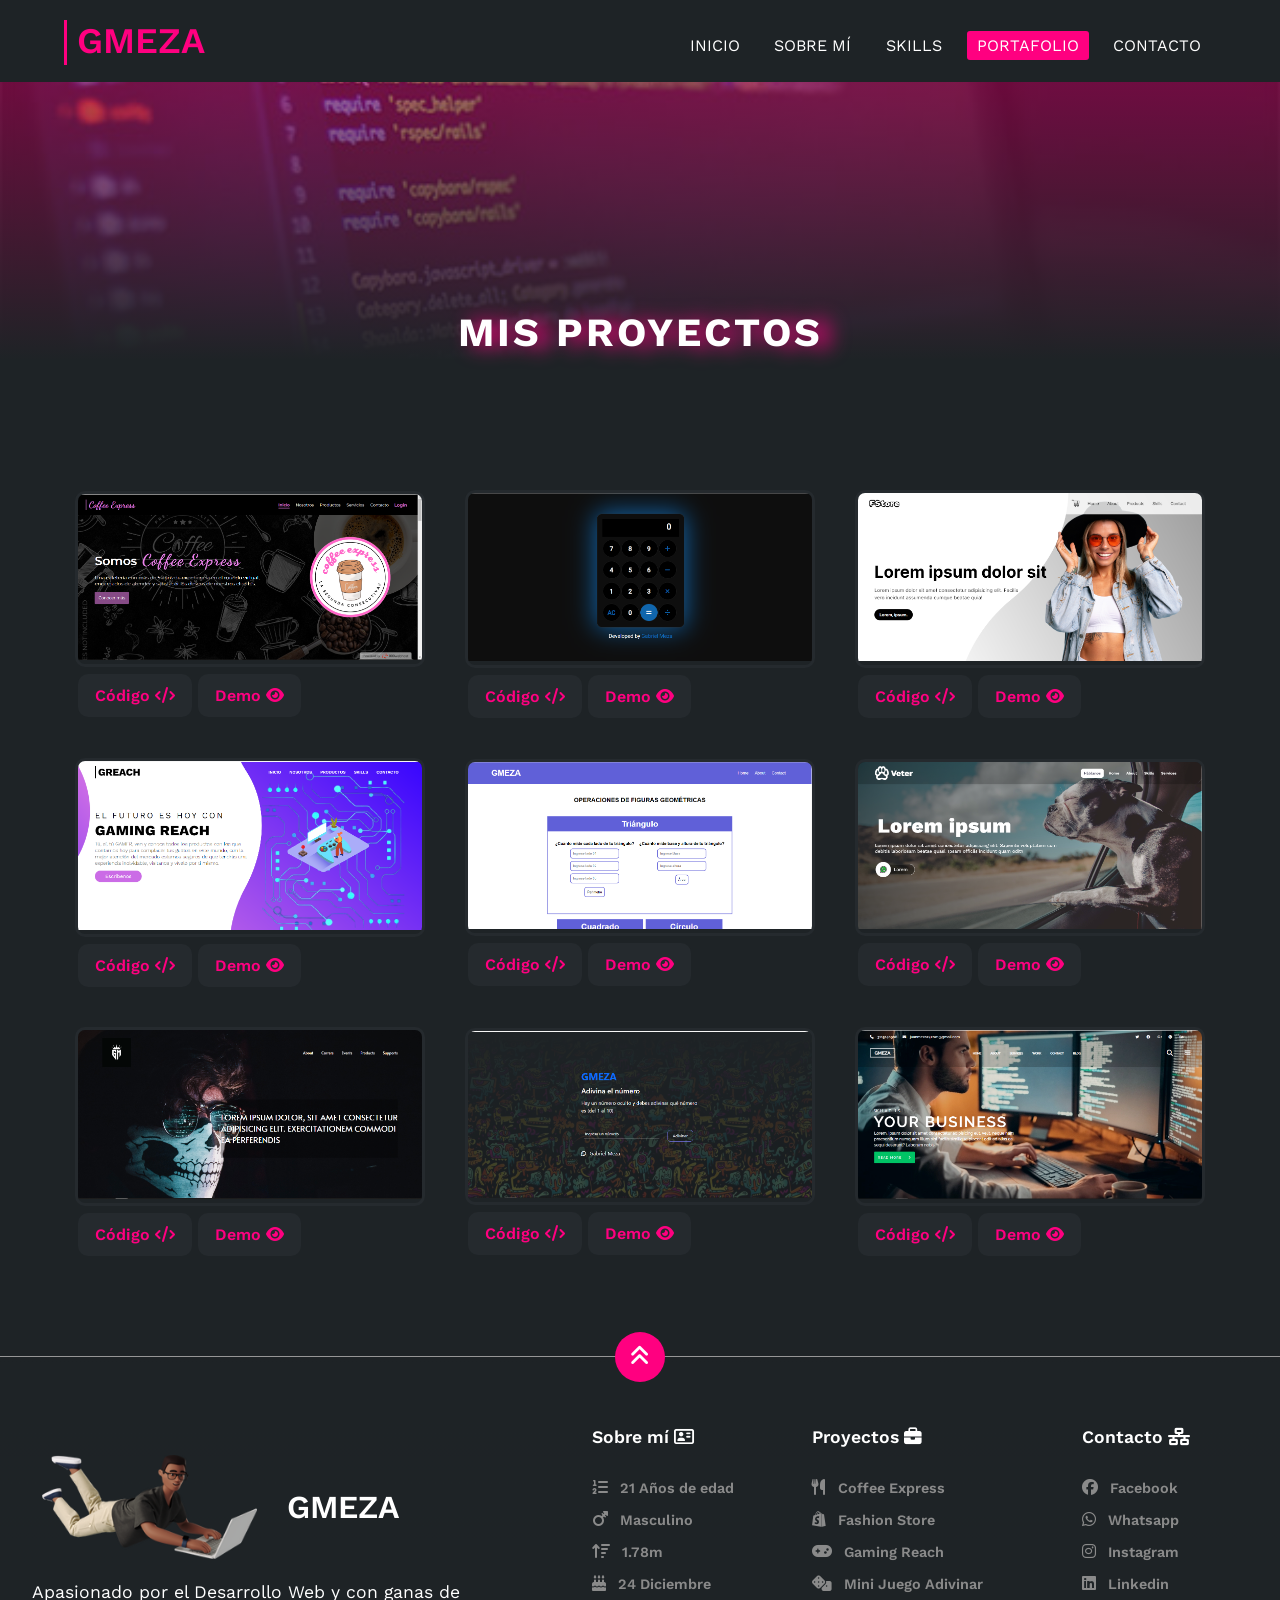
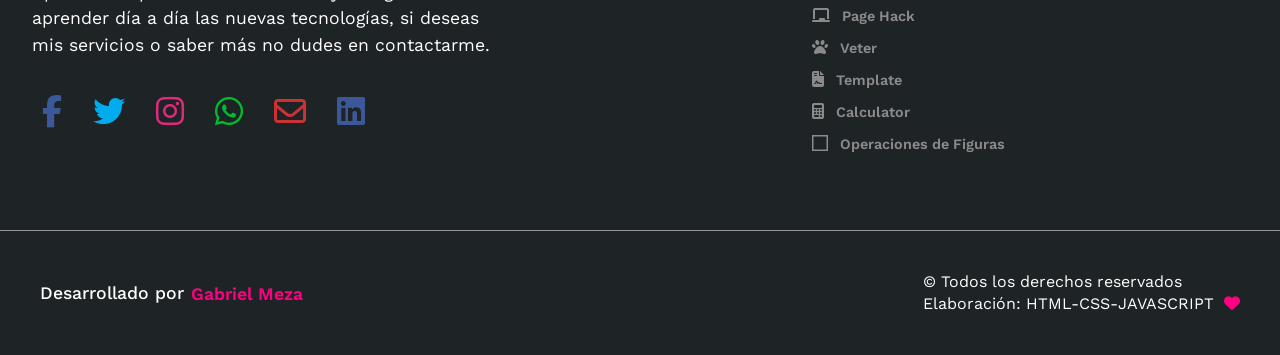
==== proyectos.html @ 855fa6aa "Add files via upload" ====
<!DOCTYPE html>
<html lang="en">

<head>
    <meta charset="UTF-8">
    <meta http-equiv="X-UA-Compatible" content="IE=edge">
    <meta name="viewport" content="width=device-width, initial-scale=1.0, user-scalable=no">
    <link rel="stylesheet" href="https://cdnjs.cloudflare.com/ajax/libs/font-awesome/6.2.0/css/all.min.css"
        integrity="sha512-xh6O/CkQoPOWDdYTDqeRdPCVd1SpvCA9XXcUnZS2FmJNp1coAFzvtCN9BmamE+4aHK8yyUHUSCcJHgXloTyT2A=="
        crossorigin="anonymous" referrerpolicy="no-referrer" />
    <link rel="shortcut icon" href="img/icon.png" />
    <link rel="stylesheet" href="css/style.css">
    <script src="https://unpkg.com/aos@next/dist/aos.js"></script>
    <link rel="stylesheet" href="https://unpkg.com/aos@next/dist/aos.css" />
    <title>Portafolio - Gabriel Meza</title>
</head>

<body>
    <a name="sobremi"></a>
    <div class="contenedor-header">

        <header class="cab">
            <div class="logo">
                <a href="https://www.facebook.com/profile.php?id=100019093819038" class="lin">GMEZA</a>
            </div>
            <div id="abajo"></div>
            <nav id="nav" class="navi">
                <div class="sirv">
                    <i class="fa-solid fa-xmark" id="cerrar"></i>
                    <img src="img/business-3d-man-lying-on-stomach-with-laptop.png" alt="" class="Logo_nav">
                    <ul class="lista">
                        <li class="list"><a href="index.html" class="lin correr"
                                onclick="seleccionar(this)">INICIO</a></li>
                        <li class="list"><a href="index.html#sobremi" class="lin correr" onclick="seleccionar(this)">SOBRE MÍ</a>
                        </li>
                        <li class="list"><a href="index.html#skills" class="lin correr" onclick="seleccionar(this)">SKILLS</a>
                        </li>
                        <li class="list"><a href="proyectos.html" class="lin correr activar"
                                onclick="seleccionar(this)">PORTAFOLIO</a></li>
                        <li class="list"><a href="index.html#contacto" class="lin correr" onclick="seleccionar(this)">CONTACTO</a>
                        </li>
                    </ul>
                </div>
            </nav>
            <div class="nav-responsive">
                <i class="fa-solid fa-bars"></i>
            </div>
        </header>
    </div>

    <div class="inicio_p">
        <h1 class="titulo_p" data-aos="fade-up">Mis Proyectos</h1>     
    </div>
    
    <section id="portafolio" class="portafolio">

            <div class="galeria">
                
                    <div class="proyecto" data-aos="fade-right">
                        <div class="fotog">
                            <img src="img/coffeeexpress.png" alt="">
                            <div class="overlay">
                                <h3 class="titulo">Coffee Express</h3>
                                <p class="subt">Cafetería virtual, HTML, CSS, JavaScript, PHP y MySQL</p>
                            </div>
                        </div>
                        <div class="botonesi">
                            <a href="#" class="botonesia">Código <i class="fa-solid fa-code"></i></a>
                            <a href="https://developer-info.000webhostapp.com/Coffee%20Express/Index.php" class="botonesia">Demo <i class="fa-solid fa-eye"></i></a>
                        </div>
                        
                    </div>

                    <div class="proyecto" data-aos="fade-right">
                        <div class="fotog">
                            <img src="img/calculadora.png" alt="">
                            <div class="overlay">
                                <h3 class="titulo">Calculator</h3>
                                <p class="subt">Calculadora básica, HTML, CSS y JavaScript</p>
                            </div>
                        </div>
                        <div class="botonesi">
                            <a href="https://github.com/Gabotox/Calculator" class="botonesia">Código <i class="fa-solid fa-code"></i></a>
                            <a href="https://gabotox.github.io/Calculator/" class="botonesia">Demo <i class="fa-solid fa-eye"></i></a>
                        </div>
                    </div>
                   
                    <div class="proyecto" data-aos="fade-right">
                        <div class="fotog">
                            <img src="img/store.png" alt="">
                            <div class="overlay">
                                <h3 class="titulo">FStore</h3>
                                <p class="subt">E-commerce, HTML, CSS, JavaScript y JQuery</p>
                            </div>
                        </div>
                        <div class="botonesi">
                            <a href="https://github.com/Gabotox/FashionStore" class="botonesia">Código <i class="fa-solid fa-code"></i></a>
                            <a href="https://gabotox.github.io/FashionStore/" class="botonesia">Demo <i class="fa-solid fa-eye"></i></a>
                        </div>
                    </div>

                    <div class="proyecto" data-aos="fade-right">
                        <div class="fotog">
                            <img src="img/gamingreach.png" alt="">
                            <div class="overlay">
                                <h3 class="titulo">Gaming Reach</h3>
                                <p class="subt">E-commerce, HTML, CSS, JavaScript y AOS(Librería de JS)</p>
                            </div>
                        </div>
                        <div class="botonesi">
                            <a href="https://github.com/Gabotox/GamingReach" class="botonesia">Código <i class="fa-solid fa-code"></i></a>
                            <a href="https://gabotox.github.io/GamingReach/" class="botonesia">Demo <i class="fa-solid fa-eye"></i></a>
                        </div>
                    </div>

                    <div class="proyecto" data-aos="fade-right">
                        <div class="fotog">
                            <img src="img/geome.png" alt="">
                            <div class="overlay">
                                <h3 class="titulo">Operador de Figuras Geométricas</h3>
                                <p class="subt">Calculadora de área, perimetro, etc, HTML, CSS, JavaScript</p>
                            </div>
                        </div>
                        <div class="botonesi">
                            <a href="https://github.com/Gabotox/OpFigurasGeometricas" class="botonesia">Código <i class="fa-solid fa-code"></i></a>
                            <a href="https://gabotox.github.io/OpFigurasGeometricas/" class="botonesia">Demo <i class="fa-solid fa-eye"></i></a>
                        </div>
                    </div>

                    <div class="proyecto" data-aos="fade-right">
                        <div class="fotog">
                            <img src="img/veter.png" alt="">
                            <div class="overlay">
                                <h3 class="titulo">Veter</h3>
                                <p class="subt">Tienda Veterinaria, HTML, CSS, JavaScript y AOS(Libreria de JS)</p>
                            </div>
                        </div>
                        <div class="botonesi">
                            <a href="https://github.com/Gabotox/Pets" class="botonesia">Código <i class="fa-solid fa-code"></i></a>
                            <a href="https://gabotox.github.io/Pets/" class="botonesia">Demo <i class="fa-solid fa-eye"></i></a>
                        </div>                        
                    </div>

                    <div class="proyecto" data-aos="fade-right">
                        <div class="fotog">
                            <img src="img/pagehack.png" alt="">
                            <div class="overlay">
                                <h3 class="titulo">Page Hack</h3>
                                <p class="subt">Template práctica, HTML, CSS, JavaScript</p>
                            </div>
                        </div>
                        <div class="botonesi">
                            <a href="https://github.com/Gabotox/Pagehack" class="botonesia">Código <i class="fa-solid fa-code"></i></a>
                            <a href="https://gabotox.github.io/Pagehack/" class="botonesia">Demo <i class="fa-solid fa-eye"></i></a>
                        </div>                        
                    </div>

                    <div class="proyecto" data-aos="fade-right">
                        <div class="fotog">
                            <img src="img/adivinar.png" alt="">
                            <div class="overlay">
                                <h3 class="titulo">Adivina el númmero oculto</h3>
                                <p class="subt">Mini juego, HTML, CSS, JavaScript</p>
                            </div>
                        </div>
                        <div class="botonesi">
                            <a href="https://github.com/Gabotox/JuegoAdivinar" class="botonesia">Código <i class="fa-solid fa-code"></i></a>
                            <a href="https://gabotox.github.io/JuegoAdivinar/" class="botonesia">Demo <i class="fa-solid fa-eye"></i></a>
                        </div>                        
                    </div>

                    <div class="proyecto" data-aos="fade-right">
                        <div class="fotog">
                            <img src="img/template.png" alt="">
                            <div class="overlay">
                                <h3 class="titulo">Template</h3>
                                <p class="subt">Template, HTML, CSS, JavaScript</p>
                            </div>
                        </div>
                        <div class="botonesi">
                            <a href="https://github.com/Gabotox/Template" class="botonesia">Código <i class="fa-solid fa-code"></i></a>
                            <a href="https://gabotox.github.io/Template/" class="botonesia">Demo <i class="fa-solid fa-eye"></i></a>
                        </div>                        
                    </div>
            </div>
        </div>
    </section>
    
    <footer class="pies">
        <a href="#sobremi" class="arriba">
            <i class="fa-solid fa-angles-up"></i>
        </a>
        <div class="contenedor">
            <div class="icono">
                <div class="logo">
                    <img src="img/business-3d-man-lying-on-stomach-with-laptop.png" alt="">
                    <h1 class="title">GMEZA</h1>
                </div>
                <p class="des">Apasionado por el Desarrollo Web y con ganas de aprender día a día las nuevas
                    tecnologías, si deseas mis servicios o saber más no dudes en contactarme.
                </p>
                <div class="redes">
                    <a href="https://web.facebook.com/profile.php?id=100019093819038" class="lin"><i
                            class="fa-brands fa-facebook-f" style="color: #3b5998"></i></a>
                    <a href="https://twitter.com/Gabriel_Meza24" class="lin"><i class="fa-brands fa-twitter"
                            style="color: #00acee"></i></a>
                    <a href="https://www.instagram.com/gabrielmeza24/" class="lin"><i class="fa-brands fa-instagram"
                            style="color: #DD2A7B;"></i></a>
                    <a href="https://api.whatsapp.com/send?phone=573115140908" class="lin"><i
                            class="fa-brands fa-whatsapp" style="color: #00bb2d;"></i></a>
                    <a href="#" class="lin"><i class="fa-regular fa-envelope" style="color: #CB3234;"></i></a>
                    <a href="https://www.linkedin.com/in/juan-gabriel-meza-benitez-82820a243/" class="lin"><i
                            class="fa-brands fa-linkedin" style="color: #3b5998;"></i></a>
                </div>
            </div>
            <div class="listas">
                <ul class="lista">
                    <h4 class="sobre">Sobre mí <i class="fa-regular fa-address-card"></i></h4>

                    <li class="list">
                        <p class="lin"><i class="fa-solid fa-list-ol"></i> 21 Años de edad</p>
                    </li>
                    <li class="list">
                        <p class="lin"><i class="fa-solid fa-mars-stroke"></i> Masculino</p>
                    </li>
                    <li class="list">
                        <p class="lin"><i class="fa-solid fa-arrow-up-wide-short"></i> 1.78m</p>
                    </li>
                    <li class="list">
                        <p class="lin"><i class="fa-solid fa-cake-candles"></i> 24 Diciembre</p>
                    </li>


                </ul>
                <ul class="lista">
                    <h4 class="sobre">Proyectos <i class="fa-solid fa-briefcase"></i></h4>
                    <li class="list">
                        <a href="https://developer-info.000webhostapp.com/Coffee%20Express/Index.php" class="lin"><i
                                class="fa-solid fa-utensils"></i> Coffee Express</a>
                    </li>
                    <li class="list">
                        <a href="https://gabotox.github.io/FashionStore/" class="lin"><i
                                class="fa-brands fa-shopify"></i> Fashion Store</a>
                    </li>
                    <li class="list">
                        <a href="https://gabotox.github.io/GamingReach/" class="lin"><i class="fa-solid fa-gamepad"></i>
                            Gaming Reach</a>
                    </li>
                    <li class="list">
                        <a href="https://gabotox.github.io/JuegoAdivinar/" class="lin"><i class="fa-solid fa-dice"></i>
                            Mini Juego Adivinar</a>
                    </li>
                    <li class="list">
                        <a href="https://gabotox.github.io/Pagehack/" class="lin"><i
                                class="fa-solid fa-chalkboard"></i> Page Hack</a>
                    </li>
                    <li class="list">
                        <a href="https://gabotox.github.io/Pets/" class="lin"><i class="fa-solid fa-paw"></i> Veter</a>
                    </li>
                    <li class="list">
                        <a href="https://gabotox.github.io/Template/" class="lin"><i class="fa-solid fa-file-contract"></i> Template</a>
                    </li>
                    <li class="list">
                        <a href="https://gabotox.github.io/Calculator/" class="lin"><i class="fa-solid fa-calculator"></i> Calculator</a>
                    </li>
                    <li class="list">
                        <a href="https://gabotox.github.io/OpFigurasGeometricas/" class="lin"><i class="fa-regular fa-square-full"></i> Operaciones de Figuras</a>
                    </li>

                </ul>
                <ul class="lista">
                    <h4 class="sobre">Contacto <i class="fa-solid fa-network-wired"></i></h4>
                    <li class="list">
                        <a href="https://www.facebook.com/profile.php?id=100019093819038" class="lin"><i
                                class="fa-brands fa-facebook"></i> Facebook</a>
                    </li>
                    <li class="list">
                        <a href="https://api.whatsapp.com/send?phone=573115140908" class="lin"><i
                                class="fa-brands fa-whatsapp"></i> Whatsapp</a>
                    </li>
                    <li class="list">
                        <a href="https://www.instagram.com/gabrielmeza24/" class="lin"><i
                                class="fa-brands fa-instagram"></i> Instagram</a>
                    </li>
                    <li class="list">
                        <a href="https://www.linkedin.com/in/juan-gabriel-meza-benitez-82820a243/" class="lin"><i
                                class="fa-brands fa-linkedin"></i> Linkedin</a>
                    </li>

                </ul>
            </div>
        </div>
        <div class="creditos">
            <h5 class="proye">Desarrollado por <a href="https://web.facebook.com/profile.php?id=100019093819038"
                    class="des">Gabriel Meza</a>
            </h5>

            <div class="botoni">
                <p class="pee">&copy; Todos los derechos reservados <br>
                    Elaboración: HTML-CSS-JAVASCRIPT <i class="fa-solid fa-heart"></i></p>
            </div>


        </div>

    </footer>

    <script>
        AOS.init();
    </script>
    <script src="js/js.js"></script>
</body>

</html>
---- css/style.css ----
@import url('https://fonts.googleapis.com/css2?family=Work+Sans:wght@100;300;400;600;800&display=swap');

*{
    margin: 0;
    padding: 0;
    box-sizing: border-box;
    font-family: 'Work Sans', sans-serif;
}
html {
    /* Para deslizamiento para onclick en barra de menú */
    scroll-behavior: smooth;
}

body{
    background: #1e2326;
}


@keyframes flotar12 {
    from {
      transform: translateY(0);
    }
    to {
      transform: translateY(20%);
    }
  }
/* SECCIÓN DE MENÚ */
.contenedor-header {
    background: #1e2326;
    position: fixed;
    width: 100%;
    top: 0;
    left: 0;
    right: 0;
    z-index: 99;
    max-width: 1800px;
    margin: auto;
}
.contenedor-header .cab {
    width: 90%;
    margin: auto;
    display: flex;
    justify-content: space-between;
    align-items: center;
    padding: 20px 0;
}
.contenedor-header .cab .logo .lin{
    font-size: 36px;
    border-left: 3px solid #FF0080;
    padding-left: 10px;
    font-weight: 600;
    color: #FF0080;
    text-decoration: none;
    position: relative;
    padding-bottom: 3px;
}
.contenedor-header .cab .logo .lin::after {
    content: '';
    position: absolute;
    bottom: 0;
    right: 0;
    left: 0;
    margin: auto;
    width: 0;
    height: 2px;
    background: #FF0080;
    transition: all .7s ease;
}
.contenedor-header .cab .logo .lin:hover::after {
    width: 100%;
}
.contenedor-header .cab .lista {
    display: flex;
    list-style: none;
    padding-top: 0.6rem;
}
.contenedor-header .cab .lista .list {
    margin-left: 5px;
}
.contenedor-header .cab .lista .list .lin{
    color: #fff;
    margin: 0 0.3rem;
    transition: all .7s ease;
    text-decoration: none;  
    position: relative;
    padding: 5px 10px;
    border-radius: 3px;
}
.contenedor-header .cab .lista .list .lin::after {
    content: '';
    position: absolute;
    bottom: 0;
    right: 0;
    left: 0;
    width: 0;
    margin: auto;
    height: 2px;
    background: #FF0080;
    transition: all .7s ease;
}
.contenedor-header .cab .lista .list .lin:hover::after {
    width: 80%;
}
.contenedor-header .cab .lista .activar {
    background: #FF0080;
    transition: all .5s ease;
}






.nav-responsive {
    background-color: #FF0080;
    color: #fff;
    padding: 5px 10px;
    border-radius: 5px;
    cursor: pointer;
    display: none;
    transition: all .2s ease;
}
.nav-responsive i {
    font-size: 2rem;
}
.nav-responsive:active {
    background: #fff;
    color: #000;
}









/* SECCIÓN INICIO */
.waves {
    width: 100%;
    position: absolute;
    bottom: 0;
}
.inicio {
    background: linear-gradient(to top, rgba(30, 35, 38, .8), rgba(30, 35, 38, 1)), url(../img/fondo.jpg);
    background-size: cover;
    height: 100vh;
    color: #fff;
    display: flex;
    align-items: center;
    flex-wrap: wrap;
    position: relative;
    max-width: 1800px;
    margin: auto;
}
.inicio .contenido-banner {
    padding: 20px; 
    width: 100%;
    text-align: center;
    display: flex;
    margin-bottom: 20px;
}
.inicio .contenido-banner .contenedor {
    width: 60%;
    padding-left: 10px;
}
.inicio .contenido-banner .contenedor .titulo {
    font-size: 4.5rem;
    font-weight: bold;
    padding-top: 20px;
    text-align: center;
    margin-bottom: 20px;
}
.inicio .contenido-banner .contenedor span {
    color: #FF0080;
}
.inicio .contenido-banner .contenedor .sub{
    font-size: 1.3rem;
    font-weight: 500;
    letter-spacing: 1px;
    animation: eu 1.5s ease;
    text-align: center;
}
.sub2 {
    margin-top: 5px;
}
@keyframes eu {
    from {
        opacity: 0;
        position: relative;
        bottom: -600px;
    }
    to {
        opacity: 1;
        bottom: 600px;
    }
}

.inicio .contenido-banner .contenedor .redes {
    text-align: center;
    display: flex;
    flex-wrap: wrap;
    justify-content: center;
}
.inicio .contenido-banner .contenedor .redes .lin{
    width: 50px;
    height: 50px;
    display: flex;
    justify-content: center;
    align-items: center;
    text-decoration: none;
    border-radius: 50%;
    padding: 30px;
    color: #fff;
    margin: 0 20px;
    margin-top: 20px;
    font-size: 2rem;
    transition: all .3s ease;
    text-align: center;
    animation: eu1 3s ease;
}
@keyframes eu1 {
    from {
        position: relative;
        bottom: -600px;
        opacity: 0;
    }
    to {
        bottom: 600px;
        opacity: 1;
    }
}
.inicio .contenido-banner .contenedor .redes .lin:hover {
    background: #fff;
    transform: scale(1.1);   
}
.inicio .contenido-banner .contenedor .redes .lin .fa-brands {
    transition: all .3s ease;
}
.inicio .contenido-banner .contenedor .redes .lin .fa-brands:hover{
    transform: scale(1.05);
}
.inicio .contenido-banner .contenedor-img {
    width: 400px;
    margin: auto;
    border-radius: 100%;
    overflow: hidden;
    position: relative;
    border: 10px solid #fff;
}
.inicio .contenido-banner .contenedor-img:hover > img {
    transform: scale(1.1);
}
.inicio .contenido-banner .contenedor-img img {
    width: 100%;
    transition: all .5s ease;
    object-fit: cover;
}









/* SECCIÓN SOBRE MÍ */
.sobremi {
    background: #1e2326;
    width: 100%;
    padding: 50px 0;
    color: #fff;
    max-width: 1800px;
    margin: auto;
}
.sobremi .contenedor_sobre {
    width: 95%;
    margin: auto;
    display: flex;
    justify-content: center;
    align-items: center;
    flex-wrap: wrap;
}
.sobremi .conte-sobremi {
    width:60%;
    padding-right: 40px;
    margin-bottom: 40px;
}
.sobremi .conte-sobremi .titulo {  
    font-weight: bold;
    margin-bottom: 15px;
    padding-left: 1rem;
    border-left: 5px solid #fff;
    font-size: 2rem;
}
.sobremi .conte-sobremi .link_sobre {
    color: #FF0080;
    font-size: 1.4rem;
    text-decoration: none;
}
.sobremi .conte-sobremi .descrip {
    font-size: 1.1rem;
    padding-right: 30px;
    line-height: 1.5;
}
.sobremi .conte-sobremi .button {
    text-decoration: none;
    background: #252A2E;
    border-radius: 40px;
    color: #fff;
    width: fit-content;
    padding: 10px 22px;
    display: block;
    margin-top: 40px;
    font-size: 1.2rem;
    position: relative;
    z-index: 10;
    overflow: hidden;
    transition: all .5s ease;
}
.sobremi .conte-sobremi .button i{
    margin-left: 5px;
}
.sobremi .conte-sobremi .button .overlay {
    position: absolute;
    top: 0;
    left: 0;
    width: 0;
    height: 100%;
    background: #FF0080;
    z-index: -1;
    transition: .8s;
}
.sobremi .conte-sobremi .button:hover .overlay {
    width: 100%;
}
.sobremi .contenido-seccion {
    width: 40%;
}
.sobremi .contenido-seccion .conte-detalles {
    width: 100%;
    margin-top: 40px;
    margin-bottom: 40px;
}
.sobremi .contenido-seccion .conte-detalles .titulo{
    font-weight: bold;
    margin-bottom: 1rem;
    font-size: 1.5rem;
}
.sobremi .contenido-seccion .conte-detalles .lista {
    list-style: none;
}
.sobremi .contenido-seccion .conte-detalles .lista .list {
    margin: 0.5rem 0rem;  
}
.sobremi .contenido-seccion .conte-detalles .lista .list strong {
    width: 120px;
    display: inline-block;
    color: #FF0080;
    font-weight: 600;
    margin-bottom: 8px;
}
.sobremi .contenido-seccion .conte-detalles .lista .list span {
    background: #FF0080;
    padding: 5px 10px;
    border-radius: 3px;
    font-weight: 600;
    transition: all .7s ease;
}
.sobremi .contenido-seccion .conte-detalles .lista .list span:hover {
    background: #fff;
    color: #FF0080;
}
.sobremi .contenido-seccion .conte-intereses {
    width: 100%;  
}
.sobremi .contenido-seccion .conte-intereses .titulo {
    font-weight: 700;
    margin-bottom: 1rem;
    font-size: 1.5rem;
}
.sobremi .contenido-seccion .conte-intereses .conte-inte {
    display: flex;
    flex-wrap: wrap;
    padding-left: 20px;
}
.sobremi .contenido-seccion .conte-intereses .conte-inte .interes {
    width: max-content;
    padding: 8px;
    height: auto;
    background: #252A2E;
    border-radius: 10px;
    margin: 0px 15px 15px 0px;
    display: flex;
    flex-direction: column;
    align-items: center;
    justify-content: center;
    transition: .3s;
    line-height: 30px;
}
.sobremi .contenido-seccion .conte-intereses .conte-inte .interes i{
    font-size: 1.1rem;
}
.sobremi .contenido-seccion .conte-intereses .conte-inte .interes:hover {
    background: #FF0080;
    cursor: pointer;
    transition: all ease .5s;
    transform: scale(1.1);
}






/* SECCIÓN SKILLS */
.skills {
    width: 100%;
    background: #1e2326;
    color: #fff;
    padding: 80px 0;
    max-width: 1800px;
    margin: auto;
}
.skills .container_skills {
    width: 95%;
    margin: auto;
}
.skills .titulo-t {
    font-size: 2rem;
    font-weight: bold;
    margin-bottom: 4rem;
    width: max-content;
    position: relative;
    padding-bottom: 10px;
}
.titulo-t::after {
    content: '';
    position: absolute;
    bottom: 0;
    left: 0;
    width: 80%;
    height: 3px;
    background: #fff;
}
.skills .tecnologias {
    width: 90%;
    display: flex;
    flex-wrap: wrap;
    text-align: center;
    justify-content: center;
    align-items: center;
    margin: auto;
}
.skills .tecnologias .tecnologia {
    width: 25%;
    padding: 20px;
    background: #252A2E;
    margin: 20px;
    border-radius: 10px;
}
.skills .tecnologias .tecnologia:hover {
    background: #FF0080;
    transition: all .5s ease;
    animation:  tecno 2s linear infinite;
}
@keyframes tecno {
    0% {
        transform: translateX(0);
    }
    25%{
        transform: translateX(1%);
    }
    50% {
        transform: translateX(0);
    }
    75% {
        transform: translateX(-1%);
    }
    100% {
        transform: translateX(0);
    }
}
.skills .tecnologias .tecnologia .logo {
    width: 100%;
    margin: auto;
}
.skills .tecnologias .tecnologia .logo img{
    width: 50%;
    object-fit: cover;
}
.skills .tecnologias .tecnologia .titulo {
    font-weight: 600;
    margin: auto;
    width: max-content;   
    padding: 5px;
    margin-top: 20px;
}









/* SECCIÓN EDUCACIÓN */
.educacion {
    width: 100%;
    background: #1e2326;
    color: #fff;
    padding: 80px 0;
    max-width: 1800px;
    margin: auto;
}
.educacion .container_edu {
    width: 95%;
    margin: auto;
}
.educacion .titulo-ero {
    font-size: 2rem;
    font-weight: bold;
    margin-bottom: 4rem;
    position: relative;
    width: max-content;
    padding-bottom: 10px;
}
.titulo-ero::after {
    content: '';
    position: absolute;
    bottom: 0;
    left: 0;
    width: 80%;
    height: 3px;
    background: #fff;
}
.educacion .contenedor_edu {
    width: 95%;
    margin: auto;
    display: flex;
    justify-content: space-between;
}
.educacion .contenedor_edu .filas {
    width: 49%;
    padding: 0 20px;
    border-right: 2px solid #FF0080;
} 
 .educacion .contenedor_edu .filas-2 {
    width: 49%;
    margin-top: 140px;
 }
 .educacion .contenedor_edu .filas .izquierda {
    padding: 25px;
    margin-bottom: 30px;
    background: #252A2E;
    position: relative;
    transition: all ease .5s;
 }
 .educacion .contenedor_edu .filas .izquierda:hover {
    background: #FF0080;
    transform: scale(1.05);
    border-right: 6px solid #fff;
 }
 .educacion .contenedor_edu .filas .izquierda:hover .casa {
    color: #000;
 }
 .educacion .contenedor_edu .filas .izquierda:hover .fecha {
    color: #000;
    font-weight: 800;
 }
 .educacion .contenedor_edu .filas .izquierda .titulo {
    font-size: 1.4rem;
    margin-bottom: 10px;
    font-weight: 600;
 }
 .educacion .contenedor_edu .filas .izquierda .casa {
    color: #FF0080;
    font-size: 1.2rem;
    font-weight: bold;
    display: block;
 }
 .educacion .contenedor_edu .filas .izquierda .fecha {
    display: block;
    color: #FF0080;
    margin-bottom: 10px;
 }
 .educacion .contenedor_edu .filas-2 .derecha {
    padding: 25px;
    margin-bottom: 30px;
    background: #252A2E;
    position: relative;
    transition: all ease .5s;
 }
 .educacion .contenedor_edu .filas-2 .derecha:hover {
    background: #FF0080;
    transform: scale(1.05);
    border-left: 6px solid #fff;
 }
 .educacion .contenedor_edu .filas-2 .derecha:hover .casa {
    color: #000;
 }
 .educacion .contenedor_edu .filas-2 .derecha:hover .fecha {
    color: #000;
    font-weight: 800;
 }
 .educacion .contenedor_edu .filas-2 .derecha .titulo {
    font-size: 1.4rem;
    margin-bottom: 10px;
    font-weight: 600;
 }
 .educacion .contenedor_edu .filas-2 .derecha .casa {
    color: #FF0080;
    font-size: 1.2rem;
    font-weight: bold;
    display: block;
 }
 .educacion .contenedor_edu .filas-2 .derecha .fecha {
    display: block;
    color: #FF0080;
    margin-bottom: 10px;
 }
 .educacion .contenedor_edu .filas .izquierda{
    border-right: 4px solid #FF0080;
    margin-right: 25px;
}
 .educacion .contenedor_edu .filas-2 .derecha{
    border-left: 4px solid #FF0080;
    margin-left: 20px;
 }
.educacion .contenedor_edu .filas .linea {
    height: 2px;
    background: #FF0080;
    width: 40px;
    position: absolute;
    top: 50%;
    right: -40px;
    z-index: 5;
}
.educacion .contenedor_edu .filas .linea .circulo {
    display: block;
    width: 10px;
    height: 10px;
    border-radius: 100%;
    background: #FF0080;
    float: right;
    position: relative;
    bottom: 4px;
}
.educacion .contenedor_edu .filas-2 .linea {
    height: 2px;
    background: #FF0080;
    width: 40px;
    position: absolute;
    top: 50%;
    left: -40px;
    z-index: 5;
}
.educacion .contenedor_edu .filas-2 .linea .circulo {
    display: block;
    width: 10px;
    height: 10px;
    border-radius: 100%;
    background: #FF0080;
    float: left;
    position: relative;
    bottom: 4px;
}












/* SECCIÓN PORTAFOLIO */
.portafolio {
    width: 100%;
    background: #1e2326;
    color: #fff;
    padding: 80px 0;
    width: 100%;
    max-width: 1800px;
    margin: auto;
}
.portafolio .container_porta {
    width: 95%;
    margin: auto;
}
.portafolio .titulo-t4 {
    font-size: 2rem;
    font-weight: bold;
    margin-bottom: 20px;
    position: relative;
    padding-bottom: 10px;
    width: max-content;
}
.titulo-t4::after {
    content: '';
    position: absolute;
    bottom: 0;
    left: 0;
    width: 80%;
    height: 3px;
    background: #fff;
}
.portafolio .galeria {
    width: 100%;
    display: flex;
    flex-wrap: wrap;
    margin: auto;
    text-align: center;
    justify-content: center;
    align-items: center;
    margin-top: 30px;
}
.portafolio .galeria .proyecto {
    width: 350px;
    margin: 20px;
}
.portafolio .galeria .proyecto .fotog {
    color: #fff;
    border-radius: 10px;
    border: 3px solid #252A2E;
    position: relative;
    overflow: hidden;
}
.fotog:hover{
    -webkit-box-shadow: 0px 0px 8px 2px rgba(255, 0, 128, .9);
  -moz-box-shadow: 0px 0px 8px 2px rgba(255, 0, 128, .9);
  box-shadow: 0px 0px 8px 2px rgba(255, 0, 128, .9);
}
.portafolio .galeria .proyecto .fotog img{
    width: 100%;
    height: 100%;
    object-fit: cover;
}
.portafolio .galeria .proyecto .fotog .overlay { 
    position: absolute;
    top: 0;
    width: 100%;
    height: 100%;
    padding: 15px;
    background: rgba(0, 0, 0, .7);
    display: flex;
    justify-content: flex-end;
    align-items: flex-start;
    flex-direction: column;
    transition: all .5s ease;
    font-size: 1.2rem;
    letter-spacing: 1px;
    opacity: 0;
}
.portafolio .galeria .proyecto .fotog .overlay .titulo {
    transition:all 1s ease;
    font-weight: bold;
    font-size: 1.2rem;
    flex-wrap: wrap;
    text-align: left;
}
.portafolio .galeria .proyecto .fotog .overlay .subt {
    font-size: 1rem;
    text-align: left;
    margin-top: 5px;
    line-height: 1.2;
}
.portafolio .galeria .proyecto .fotog .overlay:hover {
    opacity: 1;
}
.portafolio .galeria .proyecto .botonesi {
    width: 100%;
    display: flex;
    justify-content: flex-start;
    margin-top: 7px;
}
.portafolio .galeria .proyecto .botonesi .botonesia {
    background: #252A2E;
    padding: 12px 17px;
    border-radius: 10px;
    text-decoration: none;
    color: #FF0080;
    margin: 0 3px;
    transition: all .5s ease;
    font-weight: 600;
}
.portafolio .galeria .proyecto .botonesi .botonesia:hover {
    background: #FF0080;
    color: #fff;
}
 

.vermas {
    text-decoration: none;
    color: #FF0080;
    font-weight: bold;
    font-size: 1.4rem;
    margin: 0 auto;
    display: flex;
    justify-content: center;
    align-items: center;
    width: max-content;
    margin-top: 40px;
    background: #252A2E;
    padding: 10px 15px;
    border-radius: 5px;
    transition: all .5s ease;
}
.vermas i {
    margin-left: 7px;
}
.vermas:hover {
    -webkit-box-shadow: 0px 0px 28px 4px rgba(255, 0, 128, .9);
  -moz-box-shadow: 0px 0px 28px 4px rgba(255, 0, 128, .9);
  box-shadow: 0px 0px 28px 4px rgba(255, 0, 128, .9);
}










.contacto {
    width: 100%;
    padding: 80px 0;
    background: #1e2326;
    color: #fff;
    max-width: 1800px;
    margin: auto;
}
.contacto .contenedor_prin {
    width: 95%;
    margin: auto;
}
.contacto .contenedor_prin .titulo {
    font-size: 2rem;
    font-weight: bold;
    margin-bottom: 2rem;
    position: relative;  
    width: max-content;
    padding-bottom: 10px;
}
.contacto .contenedor_prin .titulo::after {
    content: '';
    position: absolute;
    bottom: 0;
    left: 0;
    width: 80%;
    height: 3px;
    background: #fff;
}
.contacto .contenedor_prin .contee {
    width: 100%;
    height: 500px;
    display: flex;
    justify-content: center;
    flex-wrap: wrap;
}
.contacto .contee .continer {
    width: 45%;
    overflow: hidden;
    height: 100%;
}
.contacto .contee .continer .slider-contenedor {
    display: flex;
    width: 100%;
    height: 100%;
    align-items: center;
}
.contacto .contee .continer .slider-contenedor .slider-test{
    display: flex;
    flex-direction: column;
    justify-content: space-evenly;
    width: 100%;
    height: 100%;
    flex-shrink: 0;
    align-items: center;
}
.contacto .contee .continer .slider-contenedor img{
    width: 100%;
    height: 100%;
    object-fit: cover;
    transition: all .7s ease;
}
.contacto .contee .continer .slider-contenedor img:hover {
    transform: scale(1.05);
}
.contacto .contee img {
    width: 150px;
    margin-top: 5px;
    transition: all .7s ease;
}
.contacto .contee img:hover {
    transform: scale(1.05);
}
.contacto .contee .formulario {
    width: 45%;
    height: 90%;
    display: flex;
    justify-content: space-between;
    align-items: center;
    text-align: center;
    flex-direction: column;
    padding: 10px;
}
.contacto .contee .formulario form {
    width: 85%;
    height: 100%;
    display: flex;
    flex-direction: column;
    align-items: flex-start;
}
.contacto .contee .formulario form input,textarea {
    width: 100%;
    background: #252A2E;
    padding: 10px;
    border: 0;
    border-bottom: 2px solid #1e2326;
    color: #fff;
}
.contacto .contee .formulario form input::placeholder {
    color: rgb(196, 196, 196);
}
.contacto .contee .formulario form textarea::placeholder{
    color: rgb(196, 196, 196);
}
.btn {
    border: 0;
    background: #FF0080;
    width: max-content;
    padding: 10px 25px;
    font-size: 1.1rem;
    margin: auto;
    border-radius: 5px;
    color: #fff;
    transition: all .7s ease;
    cursor: pointer;
}
.btn:hover {
    background: linear-gradient(rgba(0, 0, 0, .3), rgba(255, 0, 128, .7));
}




/* FOOTER */
.pies {
    background: linear-gradient(to top, rgba(30, 35, 38, .8), rgba(30, 35, 38, 1)), url(https://ak.picdn.net/shutterstock/videos/1019557990/thumb/10.jpg?ip=x480); 
    background-size: cover;
    background-position: center;
    width: 100%;
    position: relative;
    color: #fff;
    padding-top: 50px;
    border-top: 1px solid rgb(150, 150, 150);
    max-width: 1800px;
    margin: auto;
}
.pies .arriba {
    display: flex;
    justify-content: center;
    align-items: center;
    text-decoration: none;
    width: 50px;
    height: 50px;
    background: #FF0080;
    color: #fff;
    border-radius: 100%;
    font-size: 1.4rem;
    text-align: center;
    position: absolute;
    top: 0;
    left: 0;
    right: 0;
    margin: auto;
    transform: translate(0, -50%);
}
.pies .contenedor {
    width: 95%;
    display: flex;    
    justify-content: left;
    margin: auto;
    padding-bottom: 50px;
    align-items: center;
}
.pies .contenedor .icono {
    width: 500px; 
    padding-right: 30px;
}
.pies .contenedor .icono .logo {
    display: flex;
    justify-content: left;
    align-items: center;
}
.pies .contenedor .icono .logo .title {
    font-weight: 600;
    font-size: 2rem;
    margin-left: 20px;
}
.pies .contenedor .icono .logo img {
    width: 50%;
    padding: 10px;
}
.pies .contenedor .icono .des {
    margin: 10px 0;
    line-height: 1.5;
    font-size: 1.1rem;
}
.pies .contenedor .icono .redes {
    font-size: 2rem;
    margin-top: 25px;  
}
.pies .contenedor .icono .redes .lin {
    margin: 10px;
    display: inline-block;
}
.pies .contenedor .listas {
    display: flex;
    flex-grow: 1;
    flex-wrap: wrap;
    padding-left: 40px;
}
.pies .contenedor .listas .lista {
    list-style: none;
    flex-grow: 1;
    padding: 0;
    display: flex;
    flex-direction: column;
    align-items: flex-start;
    margin: 20px;
}
.pies .contenedor .listas .lista .sobre {
    margin-bottom: 25px;
    font-size: 1.1rem;
    font-weight: 600;
}
.pies .contenedor .listas .lista .lin{
    text-decoration: none;
    color: #8a8a8a;
    line-height: 32px;
    font-size: 0.9rem;
    font-weight: 600;
    transition: all .7s ease;
}
.pies .contenedor .listas .lista .lin:hover {
    color: #fff;
}
.pies .contenedor .listas .lista .lin i{
    margin-right: .5rem;
    font-size: 1rem;
}
.pies .creditos {
    width: 100%;
    display: flex;
    align-items: center;
    padding: 40px;
    border-top: 1px solid rgb(150, 150, 150);
}
.pies .creditos .proye {
    flex-grow: 2;
    display: flex;
    align-items: center;
    font-size: 1.1rem;
    font-weight: 500;
}
.pies .creditos .proye .des {
    font-weight: 600;
    color: #FF0080;
    animation: ani 2s infinite linear;
    text-decoration: none;
    transition: all .7s ease;
    margin-left: 7px;   
    position: relative;
    bottom: -3px;
    padding-bottom: 5px;
}
.pies .creditos .proye .des::after {
    content: '';
    position: absolute;
    bottom: 0;
    right: 0;
    left: 0;
    margin: auto;
    width: 0;
    height: 2px;
    background: #FF0080;
    transition: all .7s ease;
}
.pies .creditos .proye .des:hover::after {
    width: 100%;
}
@keyframes ani {
    0%{
        color: #FF0080;
    }
    50%{
        color: #fff;
    }
    100% {
        color: #FF0080;
    }
}
.pies .creditos .botoni .pee {
    flex-grow: 0;
    line-height: 1.4;
}

.pies .creditos .botoni .pee i{
    margin-left: 5px;
    color: #FF0080;
}
.Logo_nav {
    display: none;
}
#abajo {
    display: none;
}
#cerrar {
    display: none;
}





/* PROYECTOS */
.inicio_p {
    height: 40vh;
    display: flex;
    justify-content: center;
    align-items: flex-end;
    padding-top: 80px;
    background: linear-gradient(to top, rgba(30, 35, 38, 1), rgba(255, 0, 128, .5)), url(../img/fondo.jpg);
    background-size: cover;
    color: #fff;
    max-width: 1800px;
    margin: auto;
    padding: 0 20px;
}
.titulo_p {
    font-size: 2.5rem;
    font-weight: bold;
    position: relative;
    padding: 4px 0;
    text-transform: uppercase;
    letter-spacing: 3px;
    text-align: center;
    text-shadow: 12px 1px 20px #FF0080;
}
.titulo_p::after{
    content: '';
    position: absolute;
    bottom: 0;
    right: 0;
    left: 0;
    margin: auto;
    width: 0;
}

@media only screen and (min-width:1400px){
    .inicio .contenido-banner .contenedor-img {
        width: 35%;
    }
}
 @media only screen and (min-width:1000px){
    .inicio .contenido-banner .contenedor {
        display: flex;
        justify-content: center;
        align-items: center;
        flex-direction: column;
    }
}
@media only screen and (max-width: 800px) {
    #cerrar {
        display: block;
        position: absolute;
        top: 4%;
        right: 10%;
        font-size: 2rem;
        color: #fff;
        background: #FF0080;
        padding: 10px 15px;
        border-radius: 2px;
        transition: all .2s ease;
    }
    #cerrar:active {
        background: #fff;
        color: #000;
    }    
    .nav-responsive {
        display: block;
    }
    #nav {
        position: fixed;
        background: #000;
        width: 80%;
        height: 100vh;
        top: 0;
        left: -90%;
        padding: 20px;
        z-index: 1;
        transition:  350ms ease-out;
        display: flex;
        align-items: center;
    }
    #nav .sirv {
        width: 100%;
        height: 60%;
        margin: auto;
        display: flex;
        flex-direction: column;
        justify-content: space-around;
    }
    #nav .lista {
        display: flex;
        flex-direction: column;
        width: max-content;
    }
    #nav .lista .list {
        margin: 15px 0;
        padding: 0;
        border-radius: 10px;
    }
    #nav .lista .list a{
        display: block;
        color: #fff;
        font-size: 1.2rem;
        padding: 0;
        padding: 10px 0;
        padding-left: 10px;
    }
    .Logo_nav {
        display: block;
    }
    #abajo {
        position: fixed;
        top: 0;
        right: 0;
        width: 100%;
        height: 100vh;
        background: rgba(0, 0, 0, .7);
        display: none;
    }
    .navi {
        position: relative;
    }
    .inicio {
        height: auto;
        overflow: hidden
    }
    .inicio .contenido-banner {
        width: 100%;
        flex-wrap: wrap;
        padding-top: 120px;
        padding-bottom: 120px;
    }
    .inicio .contenido-banner .contenedor{
        padding: 0;
        padding-top: 20px;
        width: 100%;
        text-align: left;
        order: 1;
    }
    .inicio .contenido-banner .contenedor .titulo{
        font-size: 3.5rem;
        text-align: left;
    }
    .inicio .contenido-banner .contenedor .sub {
        padding-top: 5px;
        line-height: 30px;
        text-align: left;
    }
    .inicio .contenido-banner .contenedor-img {
        text-align: center;
        order: 0;
        width: 50%;
    }   
    .inicio .contenido-banner .contenedor-img .capa .h3{
        font-size: 3rem;
    }
    .inicio .contenido-banner .contenedor .redes {
        display: flex;
        justify-content: left;
    }
    .inicio .contenido-banner .contenedor .redes .lin{
        margin: 0;
        margin-right: 10px;
        margin-top: 20px;
    }
    .waves {
        width: 150%;
    }
    .sobremi {
        width: 100%;
    }
    .sobremi .contenedor_sobre {
        padding: 50px 0;
    }
    .sobremi .conte-sobremi {
        order: 0;
        width: 100%;
        padding: 0;
    }
    .sobremi .contenido-seccion {
        width: 100%;
        order: 1;  
    }
    .sobremi .contenido-seccion .conte-detalles .lista{
        padding: 10px;
    }
    .sobremi .contenido-seccion .conte-intereses .titulo {
        margin-bottom: 2rem;
    }
    .skills {
        width: 100%;
    }
    .skills .tecnologias .tecnologia {
        width: 40%;   
    }
    .educacion {
        width: 100%;
    }
    .educacion .contenedor_edu {
        width: 100%;
    }
    .educacion .contenedor_edu {
        flex-wrap: wrap;
        flex-direction: column;
        justify-content: center;
        align-items: center;
        width: 100%;
    }
    .educacion .contenedor_edu .filas-2 {
        width: 100%;
        order: 1;
        margin-top: 5px;
        padding-left: 20px;
        padding-top: 30px;
        margin-left: 0;
        border-left: 2px solid #FF0080;
        border-top: 4px solid #FF0080;
    }
    .educacion .contenedor_edu .filas{
        width: 100%;
        order: 0;
    }
    .educacion .contenedor_edu .filas .izquierda {
        width: 95%;
    }
    .educacion .contenedor_edu .filas-2 .derecha {
        width: 90%;
    }
    .portafolio {
        width: 100%;
    }
    .portafolio .container_porta .titulo-t4 {
        margin-bottom: 10px;
    }    
    .portafolio .galeria .proyecto {
        width: 70%;
    }
    .portafolio .galeria .proyecto .fotog .overlay .subt {
        font-size: 0.9rem;
    }
    .contacto .contenedor_prin .contee {
        height: auto;
    }
    .contacto .contenedor_prin .contee .continer {
        order: 0;
        width: 90%;
    }
    .contacto .contenedor_prin .contee .formulario {
        order: 1;
        width: 90%;
    }
    .pies .contenedor {
        flex-direction: column;
    }
    .pies .contenedor .icono {
        width: 80%;
    }
    .pies .contenedor .listas {
        padding: 40px 0;
        width: 100%;
    }
    .pies .creditos {
        flex-direction: column;
        text-align: center;
    }
    .pies .creditos .proye {
        margin: 10px 0;
        margin-bottom: 20px;
        font-size: 1.2rem;
    }
    .pies .creditos .pee {
        font-size: 1.1rem;
        line-height: 1.4;
    }
}
@media only screen and (max-width:700px){
    .inicio .contenido-banner .contenedor-img {
        width: 60%;
    }
    
}
@media only screen and (max-width: 540px) {
    .inicio {
        height: auto;
    }
    .inicio .contenido-banner .contenedor-img .capa .h3 {
        font-size: 1.5rem;
    }
    .portafolio .galeria .proyecto {
        width: 100%;
        margin-top: 5px;
        
    }
    .contacto .contee .formulario form {
        width: 100%;
    }
    .pies .contenedor .icono {
        width: 90%;
        margin: auto;
        padding: 0;
    }
}
@media only screen and (max-width: 500px) {
    .inicio {
        height: auto;
    }
    .inicio .contenido-banner .contenedor-img {
        width: 80%;
    }
    .skills .tecnologias {
        width: 100%;   
    }
    .skills .tecnologias .tecnologia {
        width: 80%;
        margin: 0;
        margin-bottom: 40px;        
    }
    .skills .tecnologias .tecnologia:hover{
        animation: flotar 2s linear infinite;
    }
    @keyframes flotar {
        0% {
            transform: translateY(0);
        }
        25%{
            transform: translateY(1%);
        }
        50% {
            transform: translateY(0);
        }
        75% {
            transform: translateY(-1%);
        }
        100% {
            transform: translateY(0);
        }
    }
    .contacto .contee .formulario form input, textarea{
        padding-left: 20px;
    }
}
@media only screen and (max-width: 400px){
    .inicio {
        overflow: hidden;
    }
    .inicio .contenido-banner .contenedor-img {
        width: 100%;
    }
    .skills .tecnologias .tecnologia {
        width: 100%;
    }
    .portafolio {
        width: 100%;
    }
    .portafolio .container_porta{
        width: 100%;
    }
    .portafolio .galeria {
        width: 100%;
    }
    .portafolio .galeria .proyecto {
        width: 100%;
    }
    .contacto .contenedor-seccion .tecnologia {
        width: 100%;
    }
}
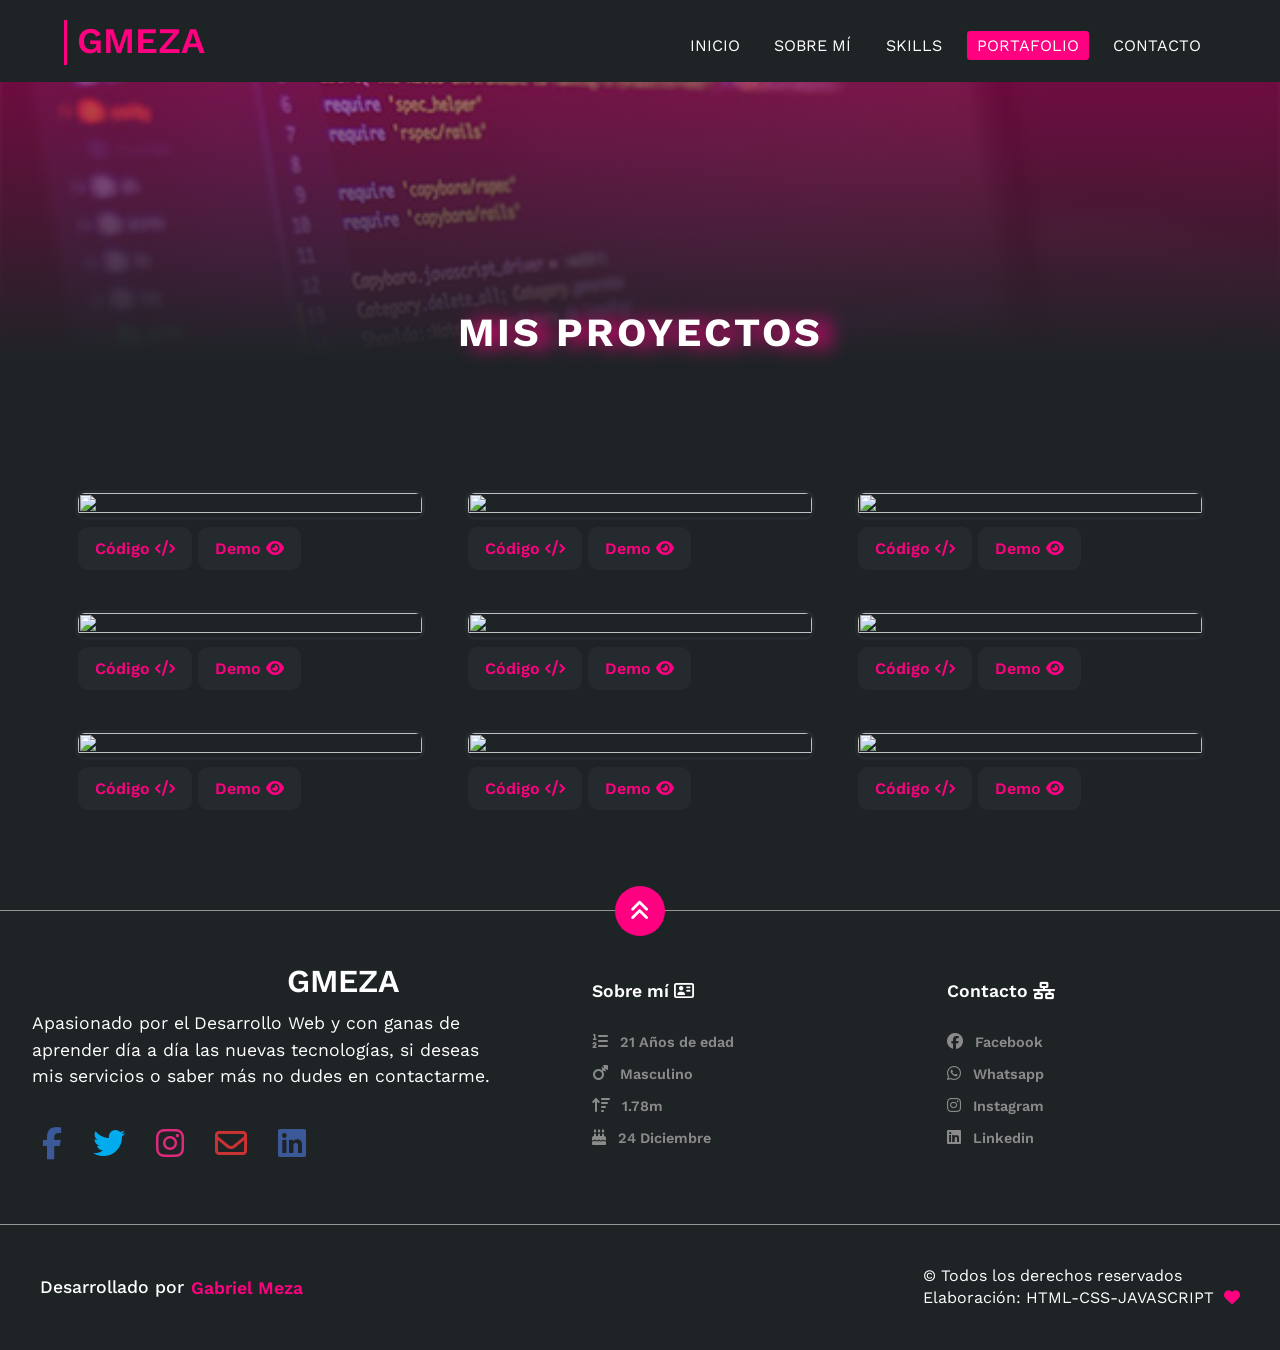
==== commit dbf472dc: "Update proyectos.html" ====
--- a/proyectos.html
+++ b/proyectos.html
@@ -8,7 +8,7 @@
     <link rel="stylesheet" href="https://cdnjs.cloudflare.com/ajax/libs/font-awesome/6.2.0/css/all.min.css"
         integrity="sha512-xh6O/CkQoPOWDdYTDqeRdPCVd1SpvCA9XXcUnZS2FmJNp1coAFzvtCN9BmamE+4aHK8yyUHUSCcJHgXloTyT2A=="
         crossorigin="anonymous" referrerpolicy="no-referrer" />
-    <link rel="shortcut icon" href="img/icon.png" />
+    <link rel="shortcut icon" href="img/iconos/icon.png" />
     <link rel="stylesheet" href="css/style.css">
     <script src="https://unpkg.com/aos@next/dist/aos.js"></script>
     <link rel="stylesheet" href="https://unpkg.com/aos@next/dist/aos.css" />
@@ -21,7 +21,7 @@
 
         <header class="cab">
             <div class="logo">
-                <a href="https://www.facebook.com/profile.php?id=100019093819038" class="lin">GMEZA</a>
+                <a href="https://www.facebook.com/profile.php?id=100019093819038" class="lin">GM<span>EZA</span></a>
             </div>
             <div id="abajo"></div>
             <nav id="nav" class="navi">
@@ -58,7 +58,7 @@
                 
                     <div class="proyecto" data-aos="fade-right">
                         <div class="fotog">
-                            <img src="img/coffeeexpress.png" alt="">
+                            <img src="img/proyectos/coffeeexpress.png" alt="">
                             <div class="overlay">
                                 <h3 class="titulo">Coffee Express</h3>
                                 <p class="subt">Cafetería virtual, HTML, CSS, JavaScript, PHP y MySQL</p>
@@ -73,7 +73,7 @@
 
                     <div class="proyecto" data-aos="fade-right">
                         <div class="fotog">
-                            <img src="img/calculadora.png" alt="">
+                            <img src="img/proyectos/calculadora.png" alt="">
                             <div class="overlay">
                                 <h3 class="titulo">Calculator</h3>
                                 <p class="subt">Calculadora básica, HTML, CSS y JavaScript</p>
@@ -87,7 +87,7 @@
                    
                     <div class="proyecto" data-aos="fade-right">
                         <div class="fotog">
-                            <img src="img/store.png" alt="">
+                            <img src="img/proyectos/store.png" alt="">
                             <div class="overlay">
                                 <h3 class="titulo">FStore</h3>
                                 <p class="subt">E-commerce, HTML, CSS, JavaScript y JQuery</p>
@@ -101,7 +101,7 @@
 
                     <div class="proyecto" data-aos="fade-right">
                         <div class="fotog">
-                            <img src="img/gamingreach.png" alt="">
+                            <img src="img/proyectos/gamingreach.png" alt="">
                             <div class="overlay">
                                 <h3 class="titulo">Gaming Reach</h3>
                                 <p class="subt">E-commerce, HTML, CSS, JavaScript y AOS(Librería de JS)</p>
@@ -115,7 +115,7 @@
 
                     <div class="proyecto" data-aos="fade-right">
                         <div class="fotog">
-                            <img src="img/geome.png" alt="">
+                            <img src="img/proyectos/geome.png" alt="">
                             <div class="overlay">
                                 <h3 class="titulo">Operador de Figuras Geométricas</h3>
                                 <p class="subt">Calculadora de área, perimetro, etc, HTML, CSS, JavaScript</p>
@@ -129,7 +129,7 @@
 
                     <div class="proyecto" data-aos="fade-right">
                         <div class="fotog">
-                            <img src="img/veter.png" alt="">
+                            <img src="img/proyectos/veter.png" alt="">
                             <div class="overlay">
                                 <h3 class="titulo">Veter</h3>
                                 <p class="subt">Tienda Veterinaria, HTML, CSS, JavaScript y AOS(Libreria de JS)</p>
@@ -143,7 +143,7 @@
 
                     <div class="proyecto" data-aos="fade-right">
                         <div class="fotog">
-                            <img src="img/pagehack.png" alt="">
+                            <img src="img/proyectos/pagehack.png" alt="">
                             <div class="overlay">
                                 <h3 class="titulo">Page Hack</h3>
                                 <p class="subt">Template práctica, HTML, CSS, JavaScript</p>
@@ -157,7 +157,7 @@
 
                     <div class="proyecto" data-aos="fade-right">
                         <div class="fotog">
-                            <img src="img/adivinar.png" alt="">
+                            <img src="img/proyectos/adivinar.png" alt="">
                             <div class="overlay">
                                 <h3 class="titulo">Adivina el númmero oculto</h3>
                                 <p class="subt">Mini juego, HTML, CSS, JavaScript</p>
@@ -171,7 +171,7 @@
 
                     <div class="proyecto" data-aos="fade-right">
                         <div class="fotog">
-                            <img src="img/template.png" alt="">
+                            <img src="img/proyectos/template.png" alt="">
                             <div class="overlay">
                                 <h3 class="titulo">Template</h3>
                                 <p class="subt">Template, HTML, CSS, JavaScript</p>
@@ -193,7 +193,7 @@
         <div class="contenedor">
             <div class="icono">
                 <div class="logo">
-                    <img src="img/business-3d-man-lying-on-stomach-with-laptop.png" alt="">
+                    <img src="img/iconos/business-3d-man-lying-on-stomach-with-laptop.png" alt="">
                     <h1 class="title">GMEZA</h1>
                 </div>
                 <p class="des">Apasionado por el Desarrollo Web y con ganas de aprender día a día las nuevas
@@ -206,8 +206,6 @@
                             style="color: #00acee"></i></a>
                     <a href="https://www.instagram.com/gabrielmeza24/" class="lin"><i class="fa-brands fa-instagram"
                             style="color: #DD2A7B;"></i></a>
-                    <a href="https://api.whatsapp.com/send?phone=573115140908" class="lin"><i
-                            class="fa-brands fa-whatsapp" style="color: #00bb2d;"></i></a>
                     <a href="#" class="lin"><i class="fa-regular fa-envelope" style="color: #CB3234;"></i></a>
                     <a href="https://www.linkedin.com/in/juan-gabriel-meza-benitez-82820a243/" class="lin"><i
                             class="fa-brands fa-linkedin" style="color: #3b5998;"></i></a>
@@ -230,42 +228,6 @@
                         <p class="lin"><i class="fa-solid fa-cake-candles"></i> 24 Diciembre</p>
                     </li>
 
-
-                </ul>
-                <ul class="lista">
-                    <h4 class="sobre">Proyectos <i class="fa-solid fa-briefcase"></i></h4>
-                    <li class="list">
-                        <a href="https://developer-info.000webhostapp.com/Coffee%20Express/Index.php" class="lin"><i
-                                class="fa-solid fa-utensils"></i> Coffee Express</a>
-                    </li>
-                    <li class="list">
-                        <a href="https://gabotox.github.io/FashionStore/" class="lin"><i
-                                class="fa-brands fa-shopify"></i> Fashion Store</a>
-                    </li>
-                    <li class="list">
-                        <a href="https://gabotox.github.io/GamingReach/" class="lin"><i class="fa-solid fa-gamepad"></i>
-                            Gaming Reach</a>
-                    </li>
-                    <li class="list">
-                        <a href="https://gabotox.github.io/JuegoAdivinar/" class="lin"><i class="fa-solid fa-dice"></i>
-                            Mini Juego Adivinar</a>
-                    </li>
-                    <li class="list">
-                        <a href="https://gabotox.github.io/Pagehack/" class="lin"><i
-                                class="fa-solid fa-chalkboard"></i> Page Hack</a>
-                    </li>
-                    <li class="list">
-                        <a href="https://gabotox.github.io/Pets/" class="lin"><i class="fa-solid fa-paw"></i> Veter</a>
-                    </li>
-                    <li class="list">
-                        <a href="https://gabotox.github.io/Template/" class="lin"><i class="fa-solid fa-file-contract"></i> Template</a>
-                    </li>
-                    <li class="list">
-                        <a href="https://gabotox.github.io/Calculator/" class="lin"><i class="fa-solid fa-calculator"></i> Calculator</a>
-                    </li>
-                    <li class="list">
-                        <a href="https://gabotox.github.io/OpFigurasGeometricas/" class="lin"><i class="fa-regular fa-square-full"></i> Operaciones de Figuras</a>
-                    </li>
 
                 </ul>
                 <ul class="lista">
@@ -311,4 +273,4 @@
     <script src="js/js.js"></script>
 </body>
 
-</html>+</html>
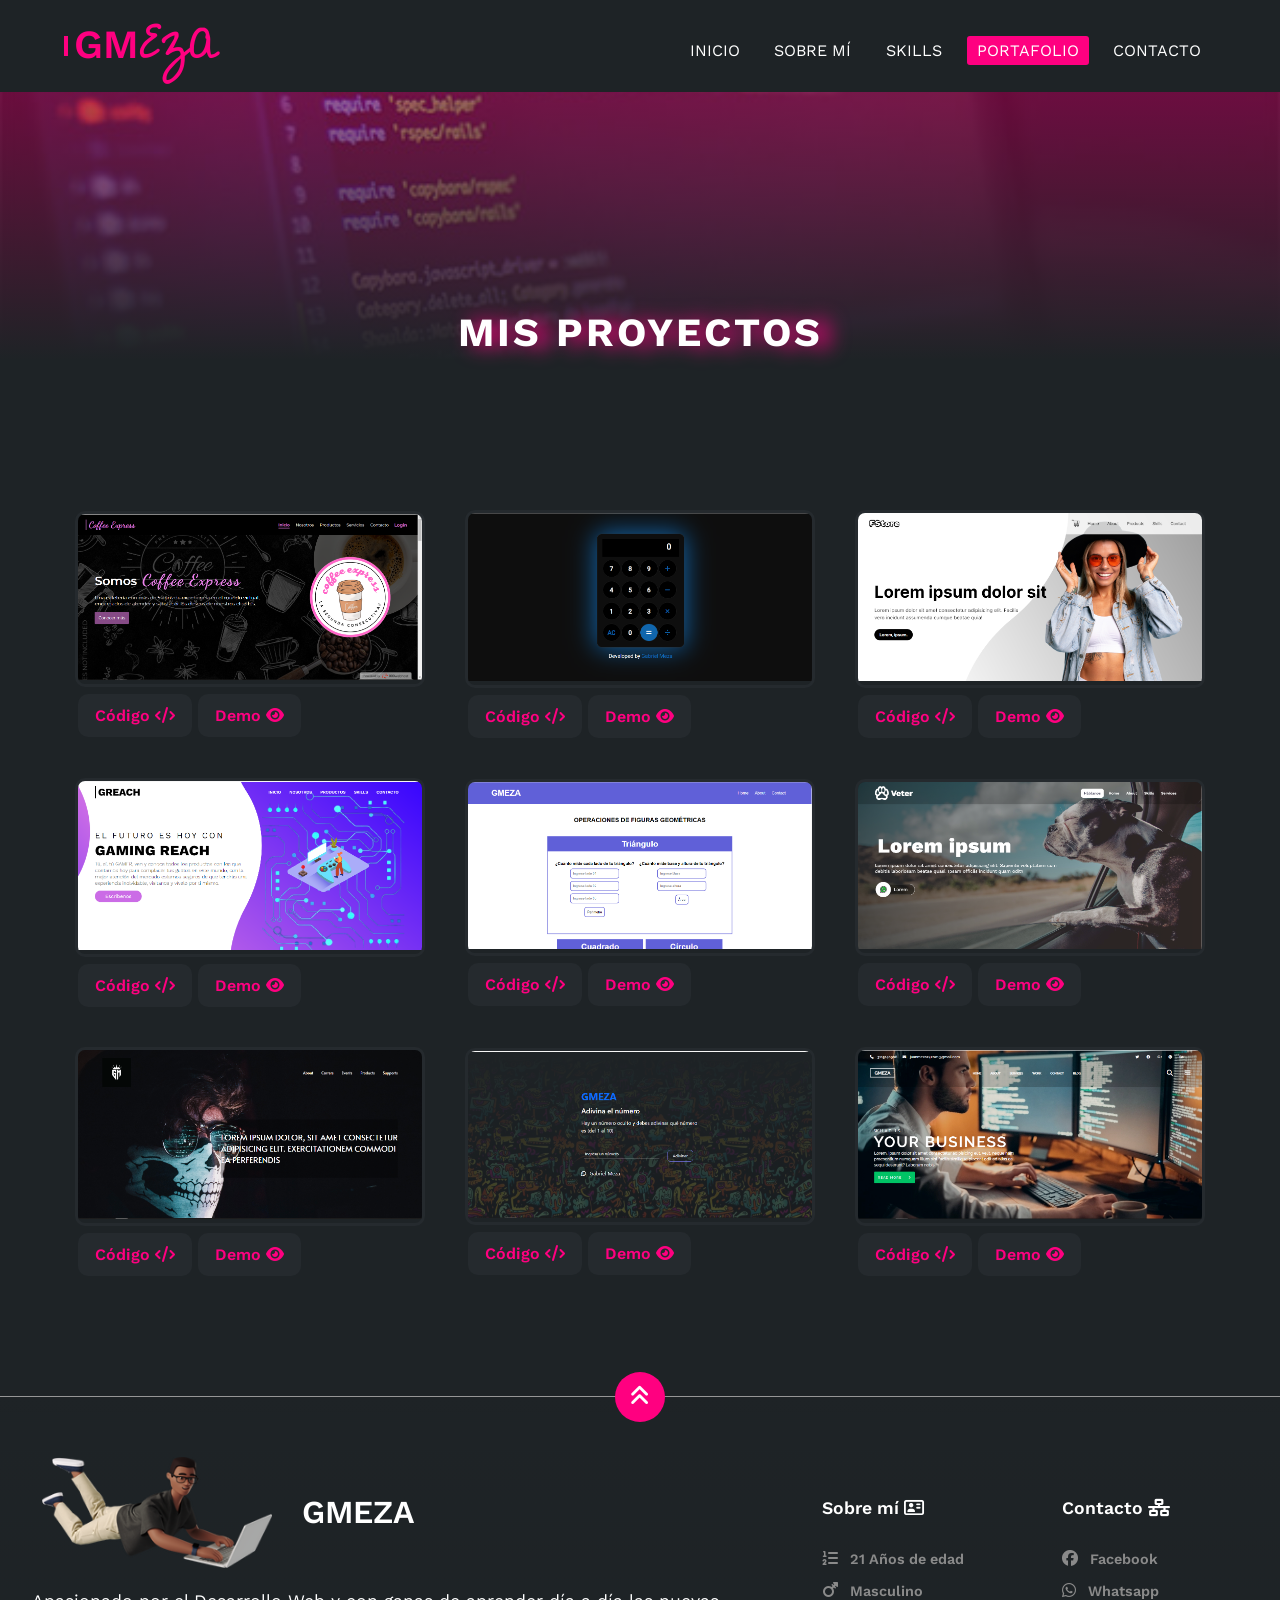
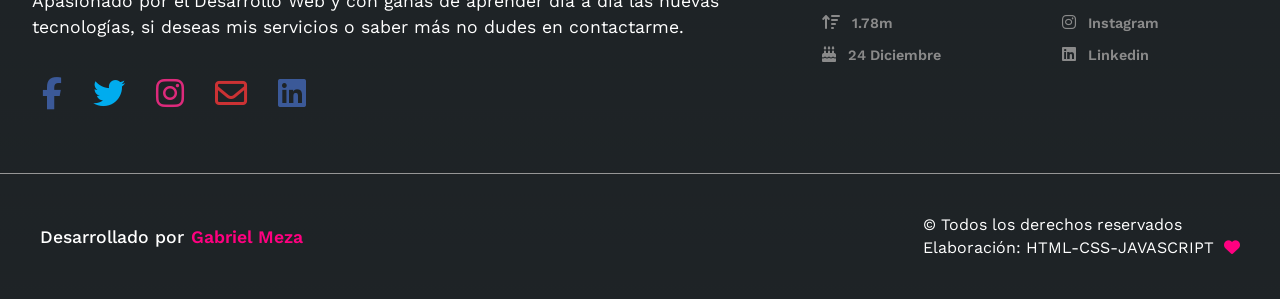
==== commit dea26429: "Update proyectos.html" ====
--- a/proyectos.html
+++ b/proyectos.html
@@ -65,8 +65,8 @@
                             </div>
                         </div>
                         <div class="botonesi">
-                            <a href="#" class="botonesia">Código <i class="fa-solid fa-code"></i></a>
-                            <a href="https://developer-info.000webhostapp.com/Coffee%20Express/Index.php" class="botonesia">Demo <i class="fa-solid fa-eye"></i></a>
+                            <a href="#" class="botonesia">Código <i class="fa-solid fa-code" target="_blank"></i></a>
+                            <a href="https://developer-info.000webhostapp.com/Coffee%20Express/Index.php" class="botonesia" target="_blank">Demo <i class="fa-solid fa-eye"></i></a>
                         </div>
                         
                     </div>
@@ -80,8 +80,8 @@
                             </div>
                         </div>
                         <div class="botonesi">
-                            <a href="https://github.com/Gabotox/Calculator" class="botonesia">Código <i class="fa-solid fa-code"></i></a>
-                            <a href="https://gabotox.github.io/Calculator/" class="botonesia">Demo <i class="fa-solid fa-eye"></i></a>
+                            <a href="https://github.com/Gabotox/Calculator" class="botonesia" target="_blank">Código <i class="fa-solid fa-code"></i></a>
+                            <a href="https://gabotox.github.io/Calculator/" class="botonesia" target="_blank">Demo <i class="fa-solid fa-eye"></i></a>
                         </div>
                     </div>
                    
@@ -94,8 +94,8 @@
                             </div>
                         </div>
                         <div class="botonesi">
-                            <a href="https://github.com/Gabotox/FashionStore" class="botonesia">Código <i class="fa-solid fa-code"></i></a>
-                            <a href="https://gabotox.github.io/FashionStore/" class="botonesia">Demo <i class="fa-solid fa-eye"></i></a>
+                            <a href="https://github.com/Gabotox/FashionStore" class="botonesia" target="_blank">Código <i class="fa-solid fa-code"></i></a>
+                            <a href="https://gabotox.github.io/FashionStore/" class="botonesia" target="_blank">Demo <i class="fa-solid fa-eye"></i></a>
                         </div>
                     </div>
 
@@ -108,8 +108,8 @@
                             </div>
                         </div>
                         <div class="botonesi">
-                            <a href="https://github.com/Gabotox/GamingReach" class="botonesia">Código <i class="fa-solid fa-code"></i></a>
-                            <a href="https://gabotox.github.io/GamingReach/" class="botonesia">Demo <i class="fa-solid fa-eye"></i></a>
+                            <a href="https://github.com/Gabotox/GamingReach" class="botonesia" target="_blank">Código <i class="fa-solid fa-code"></i></a>
+                            <a href="https://gabotox.github.io/GamingReach/" class="botonesia" target="_blank">Demo <i class="fa-solid fa-eye"></i></a>
                         </div>
                     </div>
 
@@ -122,8 +122,8 @@
                             </div>
                         </div>
                         <div class="botonesi">
-                            <a href="https://github.com/Gabotox/OpFigurasGeometricas" class="botonesia">Código <i class="fa-solid fa-code"></i></a>
-                            <a href="https://gabotox.github.io/OpFigurasGeometricas/" class="botonesia">Demo <i class="fa-solid fa-eye"></i></a>
+                            <a href="https://github.com/Gabotox/OpFigurasGeometricas" class="botonesia" target="_blank">Código <i class="fa-solid fa-code"></i></a>
+                            <a href="https://gabotox.github.io/OpFigurasGeometricas/" class="botonesia" target="_blank">Demo <i class="fa-solid fa-eye"></i></a>
                         </div>
                     </div>
 
@@ -136,8 +136,8 @@
                             </div>
                         </div>
                         <div class="botonesi">
-                            <a href="https://github.com/Gabotox/Pets" class="botonesia">Código <i class="fa-solid fa-code"></i></a>
-                            <a href="https://gabotox.github.io/Pets/" class="botonesia">Demo <i class="fa-solid fa-eye"></i></a>
+                            <a href="https://github.com/Gabotox/Pets" class="botonesia" target="_blank">Código <i class="fa-solid fa-code"></i></a>
+                            <a href="https://gabotox.github.io/Pets/" class="botonesia" target="_blank">Demo <i class="fa-solid fa-eye"></i></a>
                         </div>                        
                     </div>
 
@@ -150,8 +150,8 @@
                             </div>
                         </div>
                         <div class="botonesi">
-                            <a href="https://github.com/Gabotox/Pagehack" class="botonesia">Código <i class="fa-solid fa-code"></i></a>
-                            <a href="https://gabotox.github.io/Pagehack/" class="botonesia">Demo <i class="fa-solid fa-eye"></i></a>
+                            <a href="https://github.com/Gabotox/Pagehack" class="botonesia" target="_blank">Código <i class="fa-solid fa-code"></i></a>
+                            <a href="https://gabotox.github.io/Pagehack/" class="botonesia" target="_blank">Demo <i class="fa-solid fa-eye"></i></a>
                         </div>                        
                     </div>
 
@@ -164,8 +164,8 @@
                             </div>
                         </div>
                         <div class="botonesi">
-                            <a href="https://github.com/Gabotox/JuegoAdivinar" class="botonesia">Código <i class="fa-solid fa-code"></i></a>
-                            <a href="https://gabotox.github.io/JuegoAdivinar/" class="botonesia">Demo <i class="fa-solid fa-eye"></i></a>
+                            <a href="https://github.com/Gabotox/JuegoAdivinar" class="botonesia" target="_blank">Código <i class="fa-solid fa-code"></i></a>
+                            <a href="https://gabotox.github.io/JuegoAdivinar/" class="botonesia" target="_blank">Demo <i class="fa-solid fa-eye"></i></a>
                         </div>                        
                     </div>
 
@@ -178,8 +178,8 @@
                             </div>
                         </div>
                         <div class="botonesi">
-                            <a href="https://github.com/Gabotox/Template" class="botonesia">Código <i class="fa-solid fa-code"></i></a>
-                            <a href="https://gabotox.github.io/Template/" class="botonesia">Demo <i class="fa-solid fa-eye"></i></a>
+                            <a href="https://github.com/Gabotox/Template" class="botonesia" target="_blank">Código <i class="fa-solid fa-code"></i></a>
+                            <a href="https://gabotox.github.io/Template/" class="botonesia" target="_blank">Demo <i class="fa-solid fa-eye"></i></a>
                         </div>                        
                     </div>
             </div>
--- a/css/style.css
+++ b/css/style.css
@@ -1,29 +1,22 @@
 @import url('https://fonts.googleapis.com/css2?family=Work+Sans:wght@100;300;400;600;800&display=swap');
-
-*{
+@import url('https://fonts.googleapis.com/css2?family=Cedarville+Cursive&display=swap');
+* {
     margin: 0;
     padding: 0;
     box-sizing: border-box;
     font-family: 'Work Sans', sans-serif;
 }
+*::selection {
+    background: #FF0080;
+    color: #fff;
+}
 html {
     /* Para deslizamiento para onclick en barra de menú */
     scroll-behavior: smooth;
 }
-
-body{
+body {
     background: #1e2326;
 }
-
-
-@keyframes flotar12 {
-    from {
-      transform: translateY(0);
-    }
-    to {
-      transform: translateY(20%);
-    }
-  }
 /* SECCIÓN DE MENÚ */
 .contenedor-header {
     background: #1e2326;
@@ -42,11 +35,10 @@
     display: flex;
     justify-content: space-between;
     align-items: center;
-    padding: 20px 0;
-}
-.contenedor-header .cab .logo .lin{
-    font-size: 36px;
-    border-left: 3px solid #FF0080;
+    padding: .5rem 0;
+}
+.contenedor-header .cab .logo .lin {
+    font-size: 2.5rem;
     padding-left: 10px;
     font-weight: 600;
     color: #FF0080;
@@ -54,20 +46,23 @@
     position: relative;
     padding-bottom: 3px;
 }
-.contenedor-header .cab .logo .lin::after {
+.contenedor-header .cab .logo .lin::before{
     content: '';
     position: absolute;
-    bottom: 0;
-    right: 0;
-    left: 0;
-    margin: auto;
-    width: 0;
-    height: 2px;
-    background: #FF0080;
-    transition: all .7s ease;
-}
-.contenedor-header .cab .logo .lin:hover::after {
-    width: 100%;
+    top: 0;
+    left: 0;
+    bottom: 0;
+    margin: auto;
+    width: 4px;
+    height: 40%;
+    background: #FF0080;
+    transition: all .5s ease;
+}
+.contenedor-header .cab .logo .lin:hover::before{
+    height: 80%;
+}
+.contenedor-header .cab .logo .lin span {
+    font-family: 'Cedarville Cursive', cursive;
 }
 .contenedor-header .cab .lista {
     display: flex;
@@ -77,11 +72,11 @@
 .contenedor-header .cab .lista .list {
     margin-left: 5px;
 }
-.contenedor-header .cab .lista .list .lin{
+.contenedor-header .cab .lista .list .lin {
     color: #fff;
     margin: 0 0.3rem;
     transition: all .7s ease;
-    text-decoration: none;  
+    text-decoration: none;
     position: relative;
     padding: 5px 10px;
     border-radius: 3px;
@@ -105,12 +100,6 @@
     background: #FF0080;
     transition: all .5s ease;
 }
-
-
-
-
-
-
 .nav-responsive {
     background-color: #FF0080;
     color: #fff;
@@ -127,15 +116,6 @@
     background: #fff;
     color: #000;
 }
-
-
-
-
-
-
-
-
-
 /* SECCIÓN INICIO */
 .waves {
     width: 100%;
@@ -155,15 +135,16 @@
     margin: auto;
 }
 .inicio .contenido-banner {
-    padding: 20px; 
+    padding: 20px;
     width: 100%;
     text-align: center;
     display: flex;
+    align-items: center;
     margin-bottom: 20px;
 }
 .inicio .contenido-banner .contenedor {
-    width: 60%;
-    padding-left: 10px;
+    padding: 0 10px;
+    padding-right: 30px;
 }
 .inicio .contenido-banner .contenedor .titulo {
     font-size: 4.5rem;
@@ -175,7 +156,7 @@
 .inicio .contenido-banner .contenedor span {
     color: #FF0080;
 }
-.inicio .contenido-banner .contenedor .sub{
+.inicio .contenido-banner .contenedor .sub {
     font-size: 1.3rem;
     font-weight: 500;
     letter-spacing: 1px;
@@ -191,19 +172,19 @@
         position: relative;
         bottom: -600px;
     }
+
     to {
         opacity: 1;
         bottom: 600px;
     }
 }
-
 .inicio .contenido-banner .contenedor .redes {
     text-align: center;
     display: flex;
     flex-wrap: wrap;
     justify-content: center;
 }
-.inicio .contenido-banner .contenedor .redes .lin{
+.inicio .contenido-banner .contenedor .redes .lin {
     width: 50px;
     height: 50px;
     display: flex;
@@ -226,6 +207,7 @@
         bottom: -600px;
         opacity: 0;
     }
+
     to {
         bottom: 600px;
         opacity: 1;
@@ -233,12 +215,12 @@
 }
 .inicio .contenido-banner .contenedor .redes .lin:hover {
     background: #fff;
-    transform: scale(1.1);   
+    transform: scale(1.1);
 }
 .inicio .contenido-banner .contenedor .redes .lin .fa-brands {
     transition: all .3s ease;
 }
-.inicio .contenido-banner .contenedor .redes .lin .fa-brands:hover{
+.inicio .contenido-banner .contenedor .redes .lin .fa-brands:hover {
     transform: scale(1.05);
 }
 .inicio .contenido-banner .contenedor-img {
@@ -249,7 +231,7 @@
     position: relative;
     border: 10px solid #fff;
 }
-.inicio .contenido-banner .contenedor-img:hover > img {
+.inicio .contenido-banner .contenedor-img:hover>img {
     transform: scale(1.1);
 }
 .inicio .contenido-banner .contenedor-img img {
@@ -257,20 +239,10 @@
     transition: all .5s ease;
     object-fit: cover;
 }
-
-
-
-
-
-
-
-
-
 /* SECCIÓN SOBRE MÍ */
 .sobremi {
     background: #1e2326;
-    width: 100%;
-    padding: 50px 0;
+    padding: 100px 0;
     color: #fff;
     max-width: 1800px;
     margin: auto;
@@ -279,21 +251,29 @@
     width: 95%;
     margin: auto;
     display: flex;
-    justify-content: center;
-    align-items: center;
-    flex-wrap: wrap;
+    align-items: center;
 }
 .sobremi .conte-sobremi {
-    width:60%;
-    padding-right: 40px;
-    margin-bottom: 40px;
-}
-.sobremi .conte-sobremi .titulo {  
+    padding-right: 10px;
+    width: 60%;
+}
+.sobremi .conte-sobremi .titulo {
     font-weight: bold;
     margin-bottom: 15px;
     padding-left: 1rem;
-    border-left: 5px solid #fff;
     font-size: 2rem;
+    position: relative;
+}
+.sobremi .conte-sobremi .titulo::after {
+    content: '';
+    position: absolute;
+    width: 5px;
+    height: 90%;
+    top: 0;
+    left: 0;
+    bottom: 0;
+    margin: auto;
+    background: #fff;
 }
 .sobremi .conte-sobremi .link_sobre {
     color: #FF0080;
@@ -302,125 +282,203 @@
 }
 .sobremi .conte-sobremi .descrip {
     font-size: 1.1rem;
-    padding-right: 30px;
+    padding-right: 1.7rem;
     line-height: 1.5;
+}
+.sobremi .conte-sobremi .botoni {
+    display: flex;
+    margin-top: 20px;
 }
 .sobremi .conte-sobremi .button {
     text-decoration: none;
     background: #252A2E;
-    border-radius: 40px;
-    color: #fff;
-    width: fit-content;
-    padding: 10px 22px;
+    color: #fff;
+    width: max-content;
+    padding: 15px 22px;
     display: block;
-    margin-top: 40px;
+    margin: 10px;
     font-size: 1.2rem;
     position: relative;
+    transition: all .5s ease;
     z-index: 10;
     overflow: hidden;
-    transition: all .5s ease;
-}
-.sobremi .conte-sobremi .button i{
+    -webkit-box-shadow:0px 0px 101px 0px rgba(255,0,128,0.9);
+    -moz-box-shadow: 0px 0px 101px 0px rgba(255,0,128,0.9);
+    box-shadow: 0px 0px 101px 0px rgba(255,0,128,0.9);
+}
+.sobremi .conte-sobremi .button i {
     margin-left: 5px;
-}
-.sobremi .conte-sobremi .button .overlay {
+    color: #FF0080;
+    transition: all .5s ease;
+}
+.sobremi .conte-sobremi .button::before {
+    content: '';
     position: absolute;
     top: 0;
     left: 0;
-    width: 0;
+    bottom: 0;
+    margin: auto;
+    width: 0; 
+     height: 0; 
+     border-left: 100px solid #FF0080;
+     border-top: 50px solid transparent;
+     border-bottom: 50px solid transparent;
+    z-index: -1;
+    opacity: 0.3;
+    transition: all .5s ease;
+}
+.sobremi .conte-sobremi .button:hover::before {
+    border-left: 400px solid #FF0080;
+}
+.sobremi .conte-sobremi .button:hover i{
+    color: #fff;
+}
+.sobremi .conte-sobremi .button .anima:nth-child(1) {
+    position: absolute;
+    width: 10%;
+    height: 3px;
+    top: 0;
+    left: 0;
+    background: #FF0080;
+    transition: all .5s ease;
+}
+.sobremi .conte-sobremi .button .anima:nth-child(2) {
+    position: absolute;
+    width: 3px;
+    height: 30%;
+    top: 0;
+    left: 0;
+    background: #FF0080;
+    transition: all .5s ease;
+}
+.sobremi .conte-sobremi .button .anima:nth-child(3) {
+    position: absolute;
+    width: 3px;
+    height: 30%;
+    bottom: 0;
+    right: 0;
+    background: #FF0080;
+    transition: all .5s ease;
+}
+.sobremi .conte-sobremi .button .anima:nth-child(4) {
+    position: absolute;
+    width: 10%;
+    height: 3px;
+    bottom: 0;
+    right: 0;
+    background: #FF0080;
+    transition: all .5s ease;
+}
+.sobremi .conte-sobremi .button:hover .anima:nth-child(1) {
+    width: 100%;
+}
+.sobremi .conte-sobremi .button:hover .anima:nth-child(4) {
+    width: 100%;
+}
+.sobremi .conte-sobremi .button:hover .anima:nth-child(2) {
     height: 100%;
-    background: #FF0080;
-    z-index: -1;
-    transition: .8s;
-}
-.sobremi .conte-sobremi .button:hover .overlay {
-    width: 100%;
+}
+.sobremi .conte-sobremi .button:hover .anima:nth-child(3) {
+    height: 100%;
 }
 .sobremi .contenido-seccion {
     width: 40%;
 }
 .sobremi .contenido-seccion .conte-detalles {
-    width: 100%;
-    margin-top: 40px;
     margin-bottom: 40px;
 }
-.sobremi .contenido-seccion .conte-detalles .titulo{
+.sobremi .contenido-seccion .conte-detalles .titulo {
     font-weight: bold;
     margin-bottom: 1rem;
     font-size: 1.5rem;
+    display: flex;
+    align-items: center;
+}
+.sobremi .contenido-seccion .conte-detalles .titulo i {
+    margin-right: .7rem;
+    color: #FF0080;
 }
 .sobremi .contenido-seccion .conte-detalles .lista {
     list-style: none;
+    display: grid;
+    grid-template-columns: 1fr 1fr;
+    margin-top: 1.5rem;
+    gap: 10px;
+    row-gap: 15px;
 }
 .sobremi .contenido-seccion .conte-detalles .lista .list {
-    margin: 0.5rem 0rem;  
+    display: flex;
+    flex-direction: column;
+    word-wrap: break-word;
 }
 .sobremi .contenido-seccion .conte-detalles .lista .list strong {
-    width: 120px;
-    display: inline-block;
     color: #FF0080;
     font-weight: 600;
-    margin-bottom: 8px;
+    margin-bottom: .3rem;
+    width: max-content;
 }
 .sobremi .contenido-seccion .conte-detalles .lista .list span {
-    background: #FF0080;
-    padding: 5px 10px;
-    border-radius: 3px;
+    display: flex;
+    align-items: center;
+}
+.sobremi .contenido-seccion .conte-detalles .lista .list span i{
+    margin-left: .8rem;
+    font-size: 1.2rem;
+}
+.sobremi .contenido-seccion .conte-detalles .lista .list span {
+    padding-bottom: 7px;
     font-weight: 600;
     transition: all .7s ease;
+    margin-top: .2rem;
+    position: relative;
+    overflow: hidden;
 }
 .sobremi .contenido-seccion .conte-detalles .lista .list span:hover {
-    background: #fff;
-    color: #FF0080;
-}
-.sobremi .contenido-seccion .conte-intereses {
-    width: 100%;  
+    color: #FF0080;
 }
 .sobremi .contenido-seccion .conte-intereses .titulo {
     font-weight: 700;
     margin-bottom: 1rem;
     font-size: 1.5rem;
 }
+.sobremi .contenido-seccion .conte-intereses .titulo i{
+    margin-right: .7rem;
+    color: #FF0080;
+}
 .sobremi .contenido-seccion .conte-intereses .conte-inte {
     display: flex;
     flex-wrap: wrap;
-    padding-left: 20px;
+    gap: 10px;
 }
 .sobremi .contenido-seccion .conte-intereses .conte-inte .interes {
-    width: max-content;
-    padding: 8px;
-    height: auto;
+    padding: 5px 10px;
     background: #252A2E;
     border-radius: 10px;
-    margin: 0px 15px 15px 0px;
-    display: flex;
-    flex-direction: column;
-    align-items: center;
+    width: max-content;
+    display: flex;
+    align-items: center;
+    transition: .3s;
+    column-gap: 5px;
+}
+.sobremi .contenido-seccion .conte-intereses .conte-inte .interes i {
+    width: 35px;
+    height: 35px;
+    background: #FF0080;
+    display: flex;
     justify-content: center;
-    transition: .3s;
-    line-height: 30px;
-}
-.sobremi .contenido-seccion .conte-intereses .conte-inte .interes i{
-    font-size: 1.1rem;
-}
-.sobremi .contenido-seccion .conte-intereses .conte-inte .interes:hover {
-    background: #FF0080;
-    cursor: pointer;
-    transition: all ease .5s;
-    transform: scale(1.1);
-}
-
-
-
-
-
-
+    align-items: center;
+    border-radius: 100%;
+    font-size: 1.2rem;
+}
+.sobremi .contenido-seccion .conte-intereses .conte-inte .interes span {
+    font-size: .9rem;
+    text-align: center;
+}
 /* SECCIÓN SKILLS */
 .skills {
-    width: 100%;
     background: #1e2326;
     color: #fff;
-    padding: 80px 0;
+    padding: 100px 0;
     max-width: 1800px;
     margin: auto;
 }
@@ -446,79 +504,56 @@
     background: #fff;
 }
 .skills .tecnologias {
-    width: 90%;
-    display: flex;
+    display: flex;
+    justify-content: center;
     flex-wrap: wrap;
-    text-align: center;
+    gap:20px;
+}
+.skills .tecnologias .tecnologia {
+    padding: 10px 20px;
+    background: #252A2E;
+    border-radius: 10px;
+    display: flex;
     justify-content: center;
     align-items: center;
-    margin: auto;
-}
-.skills .tecnologias .tecnologia {
-    width: 25%;
-    padding: 20px;
-    background: #252A2E;
-    margin: 20px;
-    border-radius: 10px;
-}
-.skills .tecnologias .tecnologia:hover {
-    background: #FF0080;
-    transition: all .5s ease;
-    animation:  tecno 2s linear infinite;
-}
-@keyframes tecno {
-    0% {
-        transform: translateX(0);
-    }
-    25%{
-        transform: translateX(1%);
-    }
-    50% {
-        transform: translateX(0);
-    }
-    75% {
-        transform: translateX(-1%);
-    }
-    100% {
-        transform: translateX(0);
-    }
-}
-.skills .tecnologias .tecnologia .logo {
-    width: 100%;
-    margin: auto;
-}
-.skills .tecnologias .tecnologia .logo img{
-    width: 50%;
-    object-fit: cover;
+    transition: all .5s ease;
 }
 .skills .tecnologias .tecnologia .titulo {
-    font-weight: 600;
-    margin: auto;
-    width: max-content;   
-    padding: 5px;
-    margin-top: 20px;
-}
-
-
-
-
-
-
-
-
-
+    color: rgba(255, 255, 255, .3);
+    transition: all .5s ease;
+}
+.skills .tecnologias .tecnologia i {
+    font-size: 4rem;
+    margin-right: 1rem;
+    color: rgba(255, 0, 128, .5);
+    transition: all .5s ease;
+}
+.skills .tecnologias .tecnologia:hover {    
+    -webkit-box-shadow:0px 0px 10px 0px rgba(255,0,128,0.9);
+    -moz-box-shadow: 0px 0px 10px 0px rgba(255,0,128,0.9);
+    box-shadow: 0px 0px 10px 0px rgba(255,0,128,0.9);
+}
+.skills .tecnologias .tecnologia:hover .titulo{
+    color: #fff;
+}
+.skills .tecnologias .tecnologia:hover i{
+    color: #FF0080;
+    transform: scale(1.04);
+}
 /* SECCIÓN EDUCACIÓN */
 .educacion {
-    width: 100%;
     background: #1e2326;
     color: #fff;
-    padding: 80px 0;
+    padding: 100px 0;
     max-width: 1800px;
     margin: auto;
 }
-.educacion .container_edu {
+.educacion .container_eduero {
     width: 95%;
     margin: auto;
+}
+.educacion .contenedor_edu {
+    display: flex;
 }
 .educacion .titulo-ero {
     font-size: 2rem;
@@ -537,155 +572,211 @@
     height: 3px;
     background: #fff;
 }
-.educacion .contenedor_edu {
-    width: 95%;
-    margin: auto;
-    display: flex;
-    justify-content: space-between;
-}
 .educacion .contenedor_edu .filas {
     width: 49%;
-    padding: 0 20px;
-    border-right: 2px solid #FF0080;
-} 
- .educacion .contenedor_edu .filas-2 {
+}
+.educacion .contenedor_edu .filas-2 {
     width: 49%;
-    margin-top: 140px;
- }
- .educacion .contenedor_edu .filas .izquierda {
+    margin-left: auto;
+    transform: translateY(10%);
+}
+.educacion .contenedor_edu .filas .izquierda {
     padding: 25px;
     margin-bottom: 30px;
     background: #252A2E;
     position: relative;
     transition: all ease .5s;
- }
- .educacion .contenedor_edu .filas .izquierda:hover {
-    background: #FF0080;
-    transform: scale(1.05);
-    border-right: 6px solid #fff;
- }
- .educacion .contenedor_edu .filas .izquierda:hover .casa {
+}
+.educacion .contenedor_edu .filas .izquierda i {
+    position: absolute;
+    top: 0;
+    right: 0;
+    font-size: 3rem;
+    color: #FF0080;
+    transition: all .5s ease;
+}
+.educacion .contenedor_edu .filas .izquierda .li:nth-child(1) {
+    position: absolute;
+    top: 0;
+    left: 0;
+    width: 5%;
+    height: 5px;
+    background: #FF0080;
+}
+.educacion .contenedor_edu .filas .izquierda .li:nth-child(2) {
+    position: absolute;
+    top: 0;
+    left: 0;
+    width: 5px;
+    height: 20%;
+    background: #FF0080;
+}
+.educacion .contenedor_edu .filas .izquierda .li:nth-child(3) {
+    position: absolute;
+    bottom: 0;
+    left: 0;
+    width: 5px;
+    height: 20%;
+    background: #FF0080;
+}
+.educacion .contenedor_edu .filas .izquierda .li:nth-child(4) {
+    position: absolute;
+    bottom: 0;
+    left: 0;
+    width: 5%;
+    height: 5px;
+    background: #FF0080;
+}
+.educacion .contenedor_edu .filas .izquierda .li:nth-child(5){
+    position: absolute;
+    bottom: 0;
+    right: 0;
+    width: 5%;
+    height: 5px;
+    background: #FF0080;
+}
+.educacion .contenedor_edu .filas .izquierda .li:nth-child(6){
+    position: absolute;
+    bottom: 0;
+    right: 0;
+    width: 5px;
+    height: 20%;
+    background: #FF0080;
+}
+.educacion .contenedor_edu .filas .izquierda:hover {
+    background: #FF0080;
+    transform: translateY(-5%);
+}
+.educacion .contenedor_edu .filas .izquierda:hover i{
+    color: #fff;
+}
+.educacion .contenedor_edu .filas .izquierda:hover .li {
+    background: #fff;
+}
+.educacion .contenedor_edu .filas .izquierda:hover .casa {
     color: #000;
- }
- .educacion .contenedor_edu .filas .izquierda:hover .fecha {
+}
+.educacion .contenedor_edu .filas .izquierda:hover .fecha {
     color: #000;
     font-weight: 800;
- }
- .educacion .contenedor_edu .filas .izquierda .titulo {
+}
+.educacion .contenedor_edu .filas .izquierda .titulo {
     font-size: 1.4rem;
     margin-bottom: 10px;
     font-weight: 600;
- }
- .educacion .contenedor_edu .filas .izquierda .casa {
+}
+.educacion .contenedor_edu .filas .izquierda .casa {
     color: #FF0080;
     font-size: 1.2rem;
     font-weight: bold;
     display: block;
- }
- .educacion .contenedor_edu .filas .izquierda .fecha {
+}
+.educacion .contenedor_edu .filas .izquierda .fecha {
     display: block;
     color: #FF0080;
     margin-bottom: 10px;
- }
- .educacion .contenedor_edu .filas-2 .derecha {
+}
+.educacion .contenedor_edu .filas-2 .derecha {
     padding: 25px;
     margin-bottom: 30px;
     background: #252A2E;
     position: relative;
     transition: all ease .5s;
- }
- .educacion .contenedor_edu .filas-2 .derecha:hover {
-    background: #FF0080;
-    transform: scale(1.05);
-    border-left: 6px solid #fff;
- }
- .educacion .contenedor_edu .filas-2 .derecha:hover .casa {
+}
+.educacion .contenedor_edu .filas-2 .derecha i {
+    position: absolute;
+    top: 0;
+    right: 0;
+    font-size: 3rem;
+    color: #FF0080;
+    transition: all .5s ease;
+}
+.educacion .contenedor_edu .filas-2 .derecha .li:nth-child(1) {
+    position: absolute;
+    top: 0;
+    left: 0;
+    width: 5%;
+    height: 5px;
+    background: #FF0080;
+}
+.educacion .contenedor_edu .filas-2 .derecha .li:nth-child(2) {
+    position: absolute;
+    top: 0;
+    left: 0;
+    width: 5px;
+    height: 20%;
+    background: #FF0080;
+}
+.educacion .contenedor_edu .filas-2 .derecha .li:nth-child(3) {
+    position: absolute;
+    bottom: 0;
+    left: 0;
+    width: 5px;
+    height: 20%;
+    background: #FF0080;
+}
+.educacion .contenedor_edu .filas-2 .derecha .li:nth-child(4) {
+    position: absolute;
+    bottom: 0;
+    left: 0;
+    width: 5%;
+    height: 5px;
+    background: #FF0080;
+}
+.educacion .contenedor_edu .filas-2 .derecha .li:nth-child(5){
+    position: absolute;
+    bottom: 0;
+    right: 0;
+    width: 5%;
+    height: 5px;
+    background: #FF0080;
+}
+.educacion .contenedor_edu .filas-2 .derecha .li:nth-child(6){
+    position: absolute;
+    bottom: 0;
+    right: 0;
+    width: 5px;
+    height: 20%;
+    background: #FF0080;
+}
+.educacion .contenedor_edu .filas-2 .derecha:hover {
+    background: #FF0080;
+    transform: translateY(-5%);
+}
+.educacion .contenedor_edu .filas-2 .derecha:hover .li {
+    background: #fff;
+}
+.educacion .contenedor_edu .filas-2 .derecha:hover .casa {
     color: #000;
- }
- .educacion .contenedor_edu .filas-2 .derecha:hover .fecha {
+}
+.educacion .contenedor_edu .filas-2 .derecha:hover .fecha {
     color: #000;
     font-weight: 800;
- }
- .educacion .contenedor_edu .filas-2 .derecha .titulo {
+}
+.educacion .contenedor_edu .filas-2 .derecha:hover i{
+    color: #fff;
+}
+.educacion .contenedor_edu .filas-2 .derecha .titulo {
     font-size: 1.4rem;
     margin-bottom: 10px;
     font-weight: 600;
- }
- .educacion .contenedor_edu .filas-2 .derecha .casa {
+}
+.educacion .contenedor_edu .filas-2 .derecha .casa {
     color: #FF0080;
     font-size: 1.2rem;
     font-weight: bold;
     display: block;
- }
- .educacion .contenedor_edu .filas-2 .derecha .fecha {
+}
+.educacion .contenedor_edu .filas-2 .derecha .fecha {
     display: block;
     color: #FF0080;
     margin-bottom: 10px;
- }
- .educacion .contenedor_edu .filas .izquierda{
-    border-right: 4px solid #FF0080;
-    margin-right: 25px;
-}
- .educacion .contenedor_edu .filas-2 .derecha{
-    border-left: 4px solid #FF0080;
-    margin-left: 20px;
- }
-.educacion .contenedor_edu .filas .linea {
-    height: 2px;
-    background: #FF0080;
-    width: 40px;
-    position: absolute;
-    top: 50%;
-    right: -40px;
-    z-index: 5;
-}
-.educacion .contenedor_edu .filas .linea .circulo {
-    display: block;
-    width: 10px;
-    height: 10px;
-    border-radius: 100%;
-    background: #FF0080;
-    float: right;
-    position: relative;
-    bottom: 4px;
-}
-.educacion .contenedor_edu .filas-2 .linea {
-    height: 2px;
-    background: #FF0080;
-    width: 40px;
-    position: absolute;
-    top: 50%;
-    left: -40px;
-    z-index: 5;
-}
-.educacion .contenedor_edu .filas-2 .linea .circulo {
-    display: block;
-    width: 10px;
-    height: 10px;
-    border-radius: 100%;
-    background: #FF0080;
-    float: left;
-    position: relative;
-    bottom: 4px;
-}
-
-
-
-
-
-
-
-
-
-
-
-
+}
 /* SECCIÓN PORTAFOLIO */
 .portafolio {
-    width: 100%;
     background: #1e2326;
     color: #fff;
-    padding: 80px 0;
+    padding: 100px 0;
     width: 100%;
     max-width: 1800px;
     margin: auto;
@@ -732,17 +823,17 @@
     position: relative;
     overflow: hidden;
 }
-.fotog:hover{
+.fotog:hover {
     -webkit-box-shadow: 0px 0px 8px 2px rgba(255, 0, 128, .9);
-  -moz-box-shadow: 0px 0px 8px 2px rgba(255, 0, 128, .9);
-  box-shadow: 0px 0px 8px 2px rgba(255, 0, 128, .9);
-}
-.portafolio .galeria .proyecto .fotog img{
+    -moz-box-shadow: 0px 0px 8px 2px rgba(255, 0, 128, .9);
+    box-shadow: 0px 0px 8px 2px rgba(255, 0, 128, .9);
+}
+.portafolio .galeria .proyecto .fotog img {
     width: 100%;
     height: 100%;
     object-fit: cover;
 }
-.portafolio .galeria .proyecto .fotog .overlay { 
+.portafolio .galeria .proyecto .fotog .overlay {
     position: absolute;
     top: 0;
     width: 100%;
@@ -753,23 +844,35 @@
     justify-content: flex-end;
     align-items: flex-start;
     flex-direction: column;
-    transition: all .5s ease;
+    transition: all .3s ease;
     font-size: 1.2rem;
     letter-spacing: 1px;
     opacity: 0;
 }
 .portafolio .galeria .proyecto .fotog .overlay .titulo {
-    transition:all 1s ease;
+    transition: all .5s ease;
     font-weight: bold;
     font-size: 1.2rem;
     flex-wrap: wrap;
     text-align: left;
+    left: -100%;
+    position: relative;
+}
+.portafolio .galeria .proyecto .fotog .overlay:hover .titulo {
+    left: 0;
 }
 .portafolio .galeria .proyecto .fotog .overlay .subt {
     font-size: 1rem;
     text-align: left;
     margin-top: 5px;
     line-height: 1.2;
+    position: relative;
+    transition: all .5s ease;
+    left: -100%;
+    transition-delay: .1s;
+}
+.portafolio .galeria .proyecto .fotog .overlay:hover .subt{
+    left: 0;
 }
 .portafolio .galeria .proyecto .fotog .overlay:hover {
     opacity: 1;
@@ -794,8 +897,6 @@
     background: #FF0080;
     color: #fff;
 }
- 
-
 .vermas {
     text-decoration: none;
     color: #FF0080;
@@ -817,22 +918,11 @@
 }
 .vermas:hover {
     -webkit-box-shadow: 0px 0px 28px 4px rgba(255, 0, 128, .9);
-  -moz-box-shadow: 0px 0px 28px 4px rgba(255, 0, 128, .9);
-  box-shadow: 0px 0px 28px 4px rgba(255, 0, 128, .9);
-}
-
-
-
-
-
-
-
-
-
-
+    -moz-box-shadow: 0px 0px 28px 4px rgba(255, 0, 128, .9);
+    box-shadow: 0px 0px 28px 4px rgba(255, 0, 128, .9);
+}
 .contacto {
-    width: 100%;
-    padding: 80px 0;
+    padding: 100px 0;
     background: #1e2326;
     color: #fff;
     max-width: 1800px;
@@ -846,7 +936,7 @@
     font-size: 2rem;
     font-weight: bold;
     margin-bottom: 2rem;
-    position: relative;  
+    position: relative;
     width: max-content;
     padding-bottom: 10px;
 }
@@ -877,7 +967,7 @@
     height: 100%;
     align-items: center;
 }
-.contacto .contee .continer .slider-contenedor .slider-test{
+.contacto .contee .continer .slider-contenedor .slider-test {
     display: flex;
     flex-direction: column;
     justify-content: space-evenly;
@@ -886,7 +976,7 @@
     flex-shrink: 0;
     align-items: center;
 }
-.contacto .contee .continer .slider-contenedor img{
+.contacto .contee .continer .slider-contenedor img {
     width: 100%;
     height: 100%;
     object-fit: cover;
@@ -920,7 +1010,8 @@
     flex-direction: column;
     align-items: flex-start;
 }
-.contacto .contee .formulario form input,textarea {
+.contacto .contee .formulario form input,
+textarea {
     width: 100%;
     background: #252A2E;
     padding: 10px;
@@ -931,7 +1022,7 @@
 .contacto .contee .formulario form input::placeholder {
     color: rgb(196, 196, 196);
 }
-.contacto .contee .formulario form textarea::placeholder{
+.contacto .contee .formulario form textarea::placeholder {
     color: rgb(196, 196, 196);
 }
 .btn {
@@ -949,16 +1040,11 @@
 .btn:hover {
     background: linear-gradient(rgba(0, 0, 0, .3), rgba(255, 0, 128, .7));
 }
-
-
-
-
 /* FOOTER */
 .pies {
-    background: linear-gradient(to top, rgba(30, 35, 38, .8), rgba(30, 35, 38, 1)), url(https://ak.picdn.net/shutterstock/videos/1019557990/thumb/10.jpg?ip=x480); 
+    background: linear-gradient(to top, rgba(30, 35, 38, .8), rgba(30, 35, 38, 1)), url(https://ak.picdn.net/shutterstock/videos/1019557990/thumb/10.jpg?ip=x480);
     background-size: cover;
     background-position: center;
-    width: 100%;
     position: relative;
     color: #fff;
     padding-top: 50px;
@@ -987,15 +1073,14 @@
 }
 .pies .contenedor {
     width: 95%;
-    display: flex;    
+    display: flex;
     justify-content: left;
     margin: auto;
     padding-bottom: 50px;
     align-items: center;
 }
 .pies .contenedor .icono {
-    width: 500px; 
-    padding-right: 30px;
+    width: 60%;
 }
 .pies .contenedor .icono .logo {
     display: flex;
@@ -1008,7 +1093,7 @@
     margin-left: 20px;
 }
 .pies .contenedor .icono .logo img {
-    width: 50%;
+    width: 250px;
     padding: 10px;
 }
 .pies .contenedor .icono .des {
@@ -1018,7 +1103,7 @@
 }
 .pies .contenedor .icono .redes {
     font-size: 2rem;
-    margin-top: 25px;  
+    margin-top: 25px;
 }
 .pies .contenedor .icono .redes .lin {
     margin: 10px;
@@ -1044,7 +1129,7 @@
     font-size: 1.1rem;
     font-weight: 600;
 }
-.pies .contenedor .listas .lista .lin{
+.pies .contenedor .listas .lista .lin {
     text-decoration: none;
     color: #8a8a8a;
     line-height: 32px;
@@ -1055,7 +1140,7 @@
 .pies .contenedor .listas .lista .lin:hover {
     color: #fff;
 }
-.pies .contenedor .listas .lista .lin i{
+.pies .contenedor .listas .lista .lin i {
     margin-right: .5rem;
     font-size: 1rem;
 }
@@ -1079,7 +1164,7 @@
     animation: ani 2s infinite linear;
     text-decoration: none;
     transition: all .7s ease;
-    margin-left: 7px;   
+    margin-left: 7px;
     position: relative;
     bottom: -3px;
     padding-bottom: 5px;
@@ -1100,12 +1185,14 @@
     width: 100%;
 }
 @keyframes ani {
-    0%{
+    0% {
         color: #FF0080;
     }
-    50%{
+
+    50% {
         color: #fff;
     }
+
     100% {
         color: #FF0080;
     }
@@ -1114,8 +1201,7 @@
     flex-grow: 0;
     line-height: 1.4;
 }
-
-.pies .creditos .botoni .pee i{
+.pies .creditos .botoni .pee i {
     margin-left: 5px;
     color: #FF0080;
 }
@@ -1128,11 +1214,9 @@
 #cerrar {
     display: none;
 }
-
-
-
-
-
+#quitarse {
+    display: none;
+}
 /* PROYECTOS */
 .inicio_p {
     height: 40vh;
@@ -1157,7 +1241,7 @@
     text-align: center;
     text-shadow: 12px 1px 20px #FF0080;
 }
-.titulo_p::after{
+.titulo_p::after {
     content: '';
     position: absolute;
     bottom: 0;
@@ -1166,21 +1250,17 @@
     margin: auto;
     width: 0;
 }
-
-@media only screen and (min-width:1400px){
+@media only screen and (min-width:1400px) {
     .inicio .contenido-banner .contenedor-img {
         width: 35%;
     }
 }
- @media only screen and (min-width:1000px){
-    .inicio .contenido-banner .contenedor {
-        display: flex;
-        justify-content: center;
-        align-items: center;
-        flex-direction: column;
-    }
-}
-@media only screen and (max-width: 800px) {
+@media only screen and (max-width: 1024px){
+    .inicio .contenido-banner .contenedor-img {
+        width: 100%;
+    }
+}
+@media only screen and (max-width: 768px) {
     #cerrar {
         display: block;
         position: absolute;
@@ -1196,7 +1276,7 @@
     #cerrar:active {
         background: #fff;
         color: #000;
-    }    
+    }
     .nav-responsive {
         display: block;
     }
@@ -1209,17 +1289,17 @@
         left: -90%;
         padding: 20px;
         z-index: 1;
-        transition:  350ms ease-out;
+        transition: 350ms ease-out;
         display: flex;
         align-items: center;
     }
     #nav .sirv {
         width: 100%;
-        height: 60%;
+        height: 80%;
         margin: auto;
         display: flex;
         flex-direction: column;
-        justify-content: space-around;
+        justify-content: space-evenly;
     }
     #nav .lista {
         display: flex;
@@ -1231,7 +1311,7 @@
         padding: 0;
         border-radius: 10px;
     }
-    #nav .lista .list a{
+    #nav .lista .list a {
         display: block;
         color: #fff;
         font-size: 1.2rem;
@@ -1259,40 +1339,36 @@
         overflow: hidden
     }
     .inicio .contenido-banner {
-        width: 100%;
-        flex-wrap: wrap;
-        padding-top: 120px;
-        padding-bottom: 120px;
-    }
-    .inicio .contenido-banner .contenedor{
+        width: 95%;
+        margin: auto;
+        padding: 120px 0;
+        display: flex;
+        flex-flow: column-reverse;
+    }
+    .inicio .contenido-banner .contenedor {
         padding: 0;
         padding-top: 20px;
         width: 100%;
         text-align: left;
-        order: 1;
-    }
-    .inicio .contenido-banner .contenedor .titulo{
+    }
+    .inicio .contenido-banner .contenedor .titulo {
         font-size: 3.5rem;
         text-align: left;
     }
     .inicio .contenido-banner .contenedor .sub {
-        padding-top: 5px;
+        margin-top: 5px;
         line-height: 30px;
         text-align: left;
     }
     .inicio .contenido-banner .contenedor-img {
         text-align: center;
-        order: 0;
-        width: 50%;
-    }   
-    .inicio .contenido-banner .contenedor-img .capa .h3{
-        font-size: 3rem;
+        width: 70%;
     }
     .inicio .contenido-banner .contenedor .redes {
         display: flex;
         justify-content: left;
     }
-    .inicio .contenido-banner .contenedor .redes .lin{
+    .inicio .contenido-banner .contenedor .redes .lin {
         margin: 0;
         margin-right: 10px;
         margin-top: 20px;
@@ -1300,38 +1376,15 @@
     .waves {
         width: 150%;
     }
-    .sobremi {
+    .sobremi .contenedor_sobre {
+        flex-direction: column;
+    }
+    .sobremi .conte-sobremi {
         width: 100%;
-    }
-    .sobremi .contenedor_sobre {
-        padding: 50px 0;
-    }
-    .sobremi .conte-sobremi {
-        order: 0;
-        width: 100%;
-        padding: 0;
     }
     .sobremi .contenido-seccion {
         width: 100%;
-        order: 1;  
-    }
-    .sobremi .contenido-seccion .conte-detalles .lista{
-        padding: 10px;
-    }
-    .sobremi .contenido-seccion .conte-intereses .titulo {
-        margin-bottom: 2rem;
-    }
-    .skills {
-        width: 100%;
-    }
-    .skills .tecnologias .tecnologia {
-        width: 40%;   
-    }
-    .educacion {
-        width: 100%;
-    }
-    .educacion .contenedor_edu {
-        width: 100%;
+        margin-top: 80px;
     }
     .educacion .contenedor_edu {
         flex-wrap: wrap;
@@ -1340,34 +1393,22 @@
         align-items: center;
         width: 100%;
     }
+    .educacion .contenedor_edu .filas {
+        width: 100%;
+    }
     .educacion .contenedor_edu .filas-2 {
         width: 100%;
-        order: 1;
-        margin-top: 5px;
-        padding-left: 20px;
-        padding-top: 30px;
-        margin-left: 0;
-        border-left: 2px solid #FF0080;
-        border-top: 4px solid #FF0080;
-    }
-    .educacion .contenedor_edu .filas{
-        width: 100%;
-        order: 0;
-    }
-    .educacion .contenedor_edu .filas .izquierda {
-        width: 95%;
-    }
-    .educacion .contenedor_edu .filas-2 .derecha {
-        width: 90%;
-    }
-    .portafolio {
-        width: 100%;
+        transform: translateY(0%);
     }
     .portafolio .container_porta .titulo-t4 {
         margin-bottom: 10px;
-    }    
+    }
     .portafolio .galeria .proyecto {
-        width: 70%;
+        width: 80%;
+    }
+    .portafolio .galeria .proyecto .botonesi .botonesia {
+        padding: 12px 20px;
+        font-size: 1.2rem;
     }
     .portafolio .galeria .proyecto .fotog .overlay .subt {
         font-size: 0.9rem;
@@ -1407,95 +1448,161 @@
         line-height: 1.4;
     }
 }
-@media only screen and (max-width:700px){
-    .inicio .contenido-banner .contenedor-img {
-        width: 60%;
-    }
-    
-}
-@media only screen and (max-width: 540px) {
-    .inicio {
-        height: auto;
-    }
-    .inicio .contenido-banner .contenedor-img .capa .h3 {
+@media only screen and (max-width: 450px) {
+    #cerrar {
         font-size: 1.5rem;
-    }
+        padding: .5rem .8rem;
+    }
+    .inicio .contenido-banner .contenedor-img  {
+        width: 85%;
+    }
+    .sobremi .conte-sobremi .botoni {
+        flex-wrap: wrap;
+    }
+    .skills .tecnologias .tecnologia{
+        width: 100%;
+        justify-content: space-between;
+    }
+    .educacion .contenedor_edu .filas .izquierda .li:nth-child(1) {
+        position: absolute;
+        top: 0;
+        left: 0;
+        width: 15%;
+        height: 5px;
+        background: #FF0080;
+    }
+    .educacion .contenedor_edu .filas .izquierda .li:nth-child(2) {
+        position: absolute;
+        top: 0;
+        left: 0;
+        width: 5px;
+        height: 20%;
+        background: #FF0080;
+    }
+    .educacion .contenedor_edu .filas .izquierda .li:nth-child(3) {
+        position: absolute;
+        bottom: 0;
+        left: 0;
+        width: 5px;
+        height: 20%;
+        background: #FF0080;
+    }
+    .educacion .contenedor_edu .filas .izquierda .li:nth-child(4) {
+        position: absolute;
+        bottom: 0;
+        left: 0;
+        width: 15%;
+        height: 5px;
+        background: #FF0080;
+    }
+    .educacion .contenedor_edu .filas .izquierda .li:nth-child(5){
+        position: absolute;
+        bottom: 0;
+        right: 0;
+        width: 15%;
+        height: 5px;
+        background: #FF0080;
+    }
+    .educacion .contenedor_edu .filas .izquierda .li:nth-child(6){
+        position: absolute;
+        bottom: 0;
+        right: 0;
+        width: 5px;
+        height: 20%;
+        background: #FF0080;
+    }
+    .educacion .contenedor_edu .filas .izquierda:hover .li {
+        background: #fff;
+    }
+    .educacion .contenedor_edu .filas-2 .derecha .li:nth-child(1) {
+        position: absolute;
+        top: 0;
+        left: 0;
+        width: 15%;
+        height: 5px;
+        background: #FF0080;
+    }
+    .educacion .contenedor_edu .filas-2 .derecha .li:nth-child(2) {
+        position: absolute;
+        top: 0;
+        left: 0;
+        width: 5px;
+        height: 20%;
+        background: #FF0080;
+    }
+    .educacion .contenedor_edu .filas-2 .derecha .li:nth-child(3) {
+        position: absolute;
+        bottom: 0;
+        left: 0;
+        width: 5px;
+        height: 20%;
+        background: #FF0080;
+    }
+    .educacion .contenedor_edu .filas-2 .derecha .li:nth-child(4) {
+        position: absolute;
+        bottom: 0;
+        left: 0;
+        width: 15%;
+        height: 5px;
+        background: #FF0080;
+    }
+    .educacion .contenedor_edu .filas-2 .derecha .li:nth-child(5){
+        position: absolute;
+        bottom: 0;
+        right: 0;
+        width: 15%;
+        height: 5px;
+        background: #FF0080;
+    }
+    .educacion .contenedor_edu .filas-2 .derecha .li:nth-child(6){
+        position: absolute;
+        bottom: 0;
+        right: 0;
+        width: 5px;
+        height: 20%;
+        background: #FF0080;
+    }
+    .educacion .contenedor_edu .filas-2 .derecha:hover .li {
+        background: #fff;
+    }
+
     .portafolio .galeria .proyecto {
         width: 100%;
-        margin-top: 5px;
-        
-    }
-    .contacto .contee .formulario form {
+    }
+    
+    .portafolio .galeria .proyecto .botonesi .botonesia {
+        padding: 12px 20px;
+        font-size: 1.2rem;
+    }
+    .pies .contenedor .icono {
         width: 100%;
     }
-    .pies .contenedor .icono {
-        width: 90%;
-        margin: auto;
-        padding: 0;
-    }
-}
-@media only screen and (max-width: 500px) {
-    .inicio {
-        height: auto;
-    }
-    .inicio .contenido-banner .contenedor-img {
-        width: 80%;
-    }
-    .skills .tecnologias {
-        width: 100%;   
-    }
-    .skills .tecnologias .tecnologia {
-        width: 80%;
+
+
+
+
+
+
+
+
+
+
+
+
+
+
+
+
+
+    
+    .pies .contenedor .icono .logo{
+        flex-direction: column;
+        margin-bottom: 20px;
+    }
+    .pies .contenedor .icono .des {
+        width: 100%;
+
         margin: 0;
-        margin-bottom: 40px;        
-    }
-    .skills .tecnologias .tecnologia:hover{
-        animation: flotar 2s linear infinite;
-    }
-    @keyframes flotar {
-        0% {
-            transform: translateY(0);
-        }
-        25%{
-            transform: translateY(1%);
-        }
-        50% {
-            transform: translateY(0);
-        }
-        75% {
-            transform: translateY(-1%);
-        }
-        100% {
-            transform: translateY(0);
-        }
-    }
-    .contacto .contee .formulario form input, textarea{
-        padding-left: 20px;
-    }
-}
-@media only screen and (max-width: 400px){
-    .inicio {
-        overflow: hidden;
-    }
-    .inicio .contenido-banner .contenedor-img {
-        width: 100%;
-    }
-    .skills .tecnologias .tecnologia {
-        width: 100%;
-    }
-    .portafolio {
-        width: 100%;
-    }
-    .portafolio .container_porta{
-        width: 100%;
-    }
-    .portafolio .galeria {
-        width: 100%;
-    }
-    .portafolio .galeria .proyecto {
-        width: 100%;
-    }
-    .contacto .contenedor-seccion .tecnologia {
-        width: 100%;
-    }
-}
+        margin: 0 auto;
+    }
+}
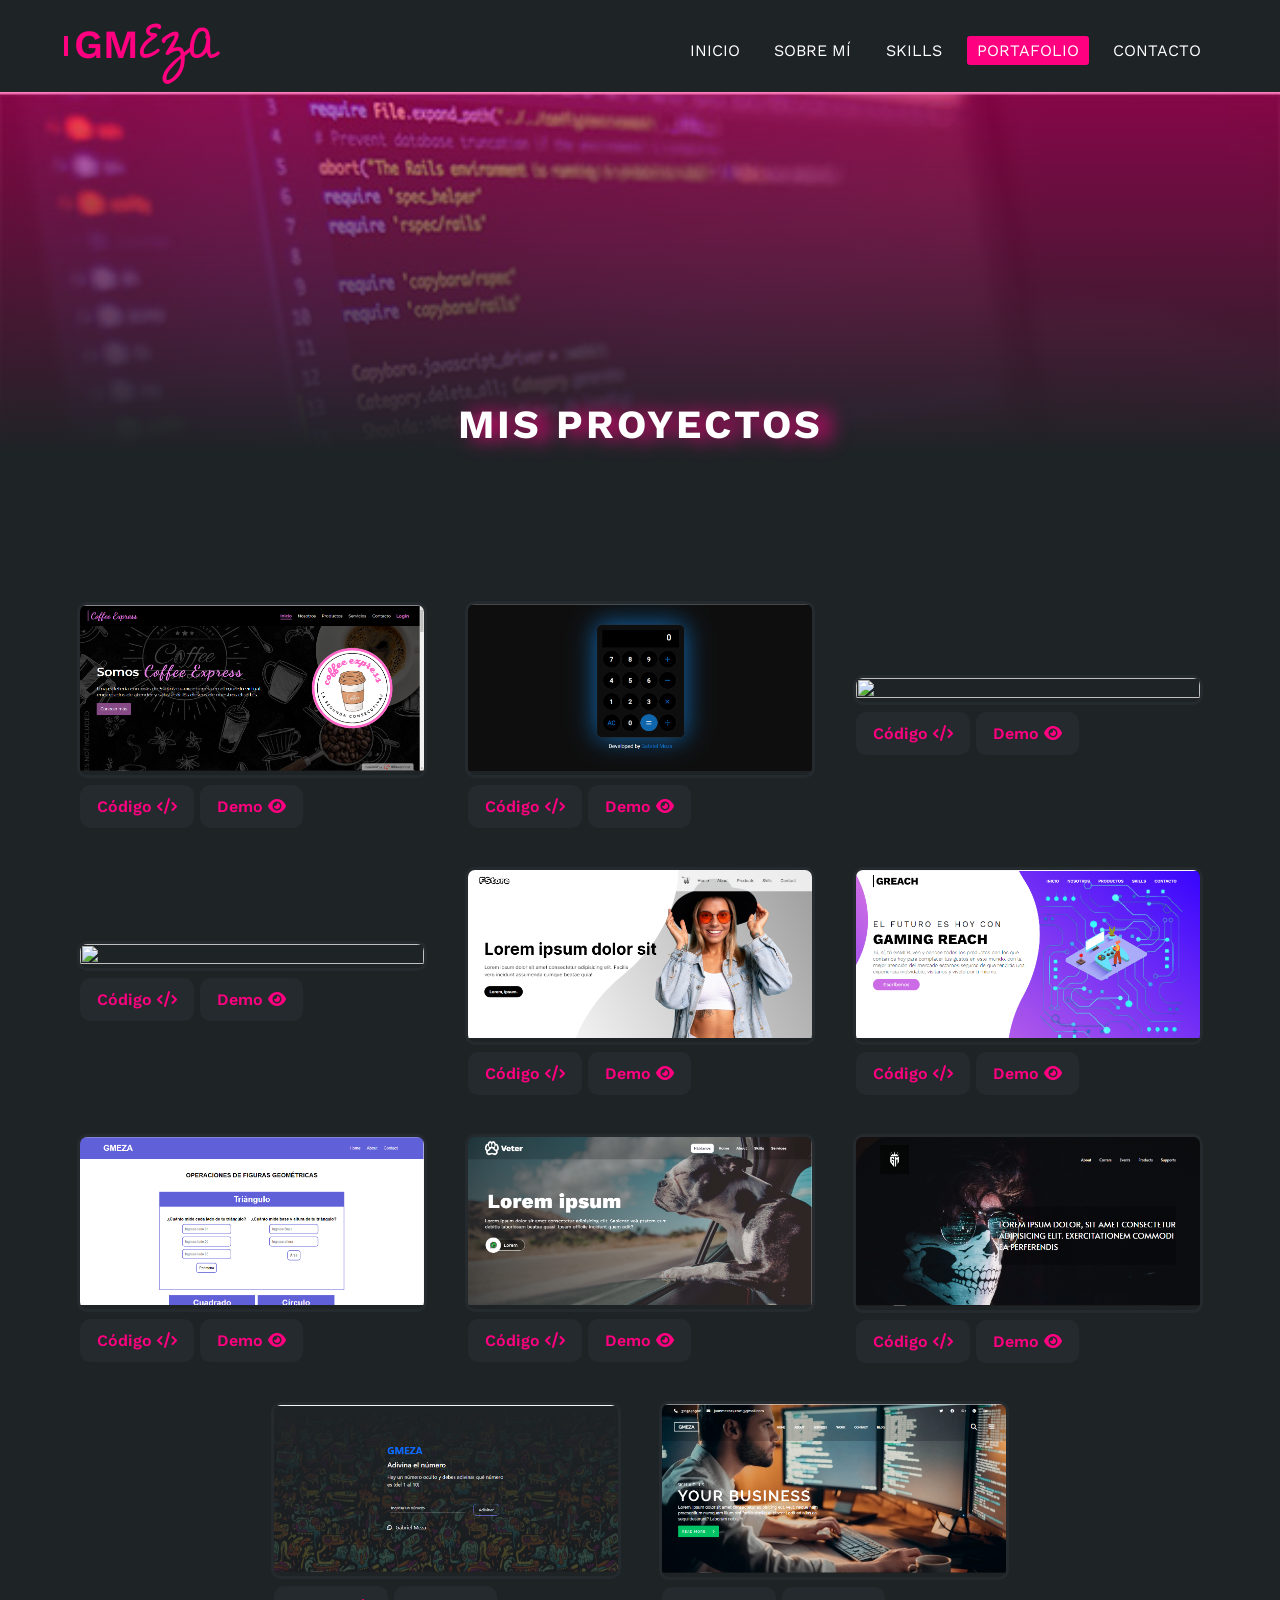
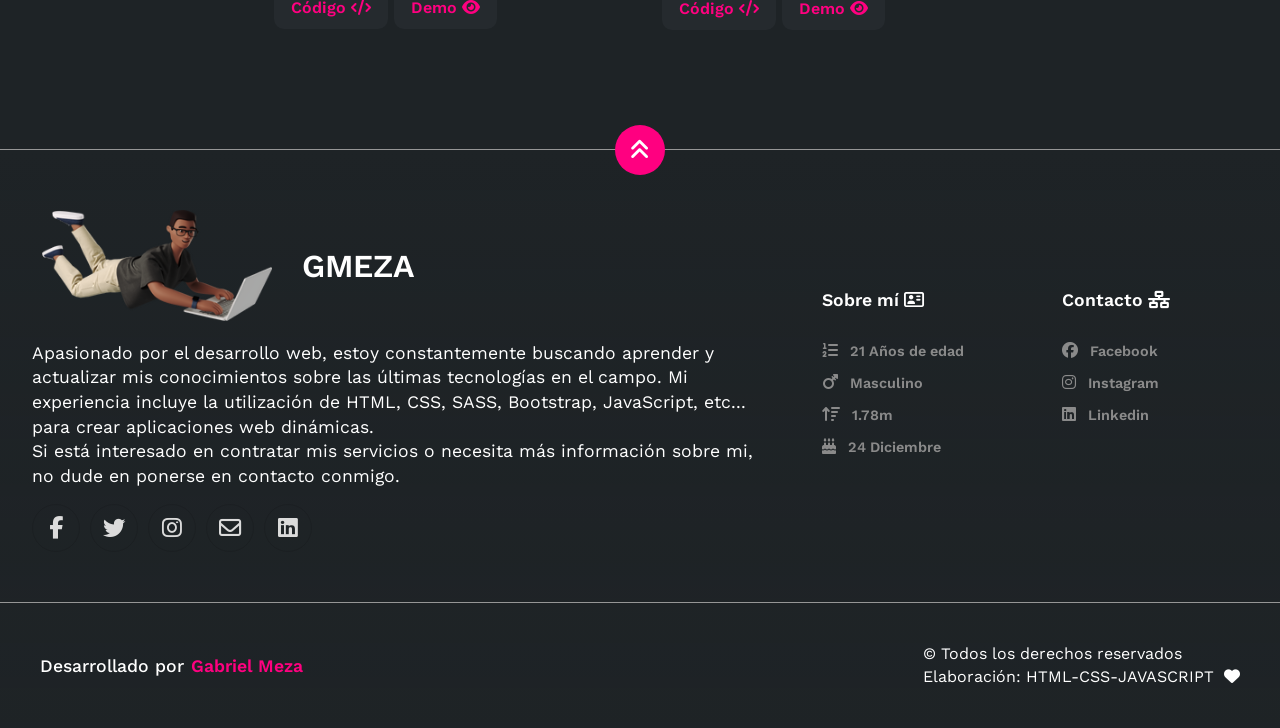
==== commit f2d34d39: "Update proyectos.html" ====
--- a/proyectos.html
+++ b/proyectos.html
@@ -87,6 +87,39 @@
                    
                     <div class="proyecto" data-aos="fade-right">
                         <div class="fotog">
+                            <img src="img/proyectos/curso.png" alt="">
+                            <div class="overlay">
+                                <h3 class="titulo">Venta de Curso</h3>
+                                <p class="subt">Sitio web elaborado para promocionar curso de HTML/CSS/JS</p>
+                            </div>
+                        </div>
+                        <div class="botonesi">
+                            <a href="https://github.com/Gabotox/Curso" class="botonesia"  target="_blank">Código <i
+                                    class="fa-solid fa-code"></i></a>
+                            <a href="https://gabotox.github.io/Curso/" class="botonesia"  target="_blank">Demo <i
+                                    class="fa-solid fa-eye"></i></a>
+                        </div>
+                    </div>
+
+                    <div class="proyecto" data-aos="fade-right">
+                        <div class="fotog">
+                            <img src="img/proyectos/tienda.png" alt="">
+                            <div class="overlay">
+                                <h3 class="titulo">E-commerce - Ropa</h3>
+                                <p class="subt">Tienda Online, HTML, CSS, JS, PHP y MYSQL (Actualmente en proceso)
+                                </p>
+                            </div>
+                        </div>
+                        <div class="botonesi">
+                            <a href="#" class="botonesia">Código <i
+                                    class="fa-solid fa-code"></i></a>
+                            <a href="https://gabotox.github.io/Tienda/" class="botonesia"  target="_blank">Demo <i
+                                    class="fa-solid fa-eye"></i></a>
+                        </div>
+                    </div>
+
+                    <div class="proyecto" data-aos="fade-right">
+                        <div class="fotog">
                             <img src="img/proyectos/store.png" alt="">
                             <div class="overlay">
                                 <h3 class="titulo">FStore</h3>
@@ -187,7 +220,7 @@
     </section>
     
     <footer class="pies">
-        <a href="#sobremi" class="arriba">
+        <a href="#anun" class="arriba">
             <i class="fa-solid fa-angles-up"></i>
         </a>
         <div class="contenedor">
@@ -196,19 +229,26 @@
                     <img src="img/iconos/business-3d-man-lying-on-stomach-with-laptop.png" alt="">
                     <h1 class="title">GMEZA</h1>
                 </div>
-                <p class="des">Apasionado por el Desarrollo Web y con ganas de aprender día a día las nuevas
-                    tecnologías, si deseas mis servicios o saber más no dudes en contactarme.
+                <p class="des">Apasionado por el desarrollo web, estoy constantemente buscando aprender y actualizar mis conocimientos sobre las últimas tecnologías en el campo. Mi experiencia incluye la utilización de HTML, CSS, SASS, Bootstrap, JavaScript, etc... para crear aplicaciones web dinámicas.
+                <br>
+                Si está interesado en contratar mis servicios o necesita más información sobre mi, no dude en ponerse en contacto conmigo.
                 </p>
                 <div class="redes">
-                    <a href="https://web.facebook.com/profile.php?id=100019093819038" class="lin"><i
-                            class="fa-brands fa-facebook-f" style="color: #3b5998"></i></a>
-                    <a href="https://twitter.com/Gabriel_Meza24" class="lin"><i class="fa-brands fa-twitter"
-                            style="color: #00acee"></i></a>
-                    <a href="https://www.instagram.com/gabrielmeza24/" class="lin"><i class="fa-brands fa-instagram"
-                            style="color: #DD2A7B;"></i></a>
-                    <a href="#" class="lin"><i class="fa-regular fa-envelope" style="color: #CB3234;"></i></a>
-                    <a href="https://www.linkedin.com/in/juan-gabriel-meza-benitez-82820a243/" class="lin"><i
-                            class="fa-brands fa-linkedin" style="color: #3b5998;"></i></a>
+                    <a href="https://web.facebook.com/profile.php?id=100019093819038" class="lin" target="_blank">
+                        <i class="fa-brands fa-facebook-f"></i>
+                    </a>
+                    <a href="https://twitter.com/Gabriel_Meza24" class="lin" target="_blank">
+                        <i class="fa-brands fa-twitter"></i>
+                    </a>
+                    <a href="https://www.instagram.com/gabrielmeza24/" class="lin" target="_blank">
+                        <i class="fa-brands fa-instagram"></i>
+                    </a>
+                    <a href="#" class="lin" target="_blank">
+                        <i class="fa-regular fa-envelope"></i>
+                    </a>
+                    <a href="https://www.linkedin.com/in/gabcoderweb" class="lin" target="_blank">
+                        <i class="fa-brands fa-linkedin"></i>
+                    </a>
                 </div>
             </div>
             <div class="listas">
@@ -233,19 +273,15 @@
                 <ul class="lista">
                     <h4 class="sobre">Contacto <i class="fa-solid fa-network-wired"></i></h4>
                     <li class="list">
-                        <a href="https://www.facebook.com/profile.php?id=100019093819038" class="lin"><i
+                        <a href="https://www.facebook.com/profile.php?id=100019093819038" class="lin"  target="_blank"><i
                                 class="fa-brands fa-facebook"></i> Facebook</a>
                     </li>
                     <li class="list">
-                        <a href="https://api.whatsapp.com/send?phone=573115140908" class="lin"><i
-                                class="fa-brands fa-whatsapp"></i> Whatsapp</a>
-                    </li>
-                    <li class="list">
-                        <a href="https://www.instagram.com/gabrielmeza24/" class="lin"><i
+                        <a href="https://www.instagram.com/gabrielmeza24/" class="lin"  target="_blank"><i
                                 class="fa-brands fa-instagram"></i> Instagram</a>
                     </li>
                     <li class="list">
-                        <a href="https://www.linkedin.com/in/juan-gabriel-meza-benitez-82820a243/" class="lin"><i
+                        <a href="https://www.linkedin.com/in/gabriel-meza-82820a243/" class="lin"  target="_blank"><i
                                 class="fa-brands fa-linkedin"></i> Linkedin</a>
                     </li>
 
@@ -254,15 +290,13 @@
         </div>
         <div class="creditos">
             <h5 class="proye">Desarrollado por <a href="https://web.facebook.com/profile.php?id=100019093819038"
-                    class="des">Gabriel Meza</a>
+                    class="des" target="_blank">Gabriel Meza</a>
             </h5>
 
             <div class="botoni">
                 <p class="pee">&copy; Todos los derechos reservados <br>
                     Elaboración: HTML-CSS-JAVASCRIPT <i class="fa-solid fa-heart"></i></p>
             </div>
-
-
         </div>
 
     </footer>
--- a/css/style.css
+++ b/css/style.css
@@ -20,7 +20,7 @@
 /* SECCIÓN DE MENÚ */
 .contenedor-header {
     background: #1e2326;
-    position: fixed;
+    position: sticky;
     width: 100%;
     top: 0;
     left: 0;
@@ -125,46 +125,35 @@
 .inicio {
     background: linear-gradient(to top, rgba(30, 35, 38, .8), rgba(30, 35, 38, 1)), url(../img/fondo.jpg);
     background-size: cover;
-    height: 100vh;
-    color: #fff;
-    display: flex;
-    align-items: center;
-    flex-wrap: wrap;
+    color: #fff;
     position: relative;
     max-width: 1800px;
-    margin: auto;
+    height: 87vh;
+    display: flex;
+    align-items: center;
+    margin: auto;
+    text-align: center;
 }
 .inicio .contenido-banner {
     padding: 20px;
-    width: 100%;
-    text-align: center;
-    display: flex;
-    align-items: center;
-    margin-bottom: 20px;
-}
-.inicio .contenido-banner .contenedor {
-    padding: 0 10px;
-    padding-right: 30px;
+    width: 90%;
+    height: 100%;
+    margin: auto;
+    display: flex;
+    align-items: center;
 }
 .inicio .contenido-banner .contenedor .titulo {
     font-size: 4.5rem;
-    font-weight: bold;
-    padding-top: 20px;
-    text-align: center;
-    margin-bottom: 20px;
+    margin-bottom: 1.4rem;
 }
 .inicio .contenido-banner .contenedor span {
     color: #FF0080;
 }
 .inicio .contenido-banner .contenedor .sub {
     font-size: 1.3rem;
-    font-weight: 500;
-    letter-spacing: 1px;
+    font-weight: 300;
     animation: eu 1.5s ease;
-    text-align: center;
-}
-.sub2 {
-    margin-top: 5px;
+    line-height: 1.3;
 }
 @keyframes eu {
     from {
@@ -179,11 +168,13 @@
     }
 }
 .inicio .contenido-banner .contenedor .redes {
-    text-align: center;
-    display: flex;
+    display: flex;
+    justify-content: center;
     flex-wrap: wrap;
-    justify-content: center;
-}
+    margin-top: 1.5rem;
+    gap: .5rem 1.5rem;
+}
+
 .inicio .contenido-banner .contenedor .redes .lin {
     width: 50px;
     height: 50px;
@@ -192,14 +183,11 @@
     align-items: center;
     text-decoration: none;
     border-radius: 50%;
-    padding: 30px;
-    color: #fff;
-    margin: 0 20px;
-    margin-top: 20px;
-    font-size: 2rem;
+    font-size: 1.3rem;
     transition: all .3s ease;
-    text-align: center;
+    border: 1px solid rgba(0, 0, 0, .1);
     animation: eu1 3s ease;
+    color: #FF0080;
 }
 @keyframes eu1 {
     from {
@@ -213,32 +201,32 @@
         opacity: 1;
     }
 }
+.inicio .contenido-banner .contenedor .redes .lin i{
+    color: #dbdbdb;
+}
 .inicio .contenido-banner .contenedor .redes .lin:hover {
-    background: #fff;
-    transform: scale(1.1);
-}
-.inicio .contenido-banner .contenedor .redes .lin .fa-brands {
-    transition: all .3s ease;
-}
-.inicio .contenido-banner .contenedor .redes .lin .fa-brands:hover {
-    transform: scale(1.05);
+    border: 1px solid rgb(196, 196, 196);
 }
 .inicio .contenido-banner .contenedor-img {
-    width: 400px;
+    width: 550px;
     margin: auto;
     border-radius: 100%;
     overflow: hidden;
     position: relative;
     border: 10px solid #fff;
 }
-.inicio .contenido-banner .contenedor-img:hover>img {
-    transform: scale(1.1);
-}
 .inicio .contenido-banner .contenedor-img img {
     width: 100%;
     transition: all .5s ease;
     object-fit: cover;
-}
+    position: relative;
+    transform: translateY(-8%);
+}
+
+
+
+
+
 /* SECCIÓN SOBRE MÍ */
 .sobremi {
     background: #1e2326;
@@ -283,7 +271,7 @@
 .sobremi .conte-sobremi .descrip {
     font-size: 1.1rem;
     padding-right: 1.7rem;
-    line-height: 1.5;
+    line-height: 1.4;
 }
 .sobremi .conte-sobremi .botoni {
     display: flex;
@@ -385,7 +373,7 @@
     width: 40%;
 }
 .sobremi .contenido-seccion .conte-detalles {
-    margin-bottom: 40px;
+    margin-bottom: 2.7rem;
 }
 .sobremi .contenido-seccion .conte-detalles .titulo {
     font-weight: bold;
@@ -516,7 +504,7 @@
     display: flex;
     justify-content: center;
     align-items: center;
-    transition: all .5s ease;
+    transition: all .5s ease;   
 }
 .skills .tecnologias .tecnologia .titulo {
     color: rgba(255, 255, 255, .3);
@@ -532,6 +520,15 @@
     -webkit-box-shadow:0px 0px 10px 0px rgba(255,0,128,0.9);
     -moz-box-shadow: 0px 0px 10px 0px rgba(255,0,128,0.9);
     box-shadow: 0px 0px 10px 0px rgba(255,0,128,0.9);
+    animation: horizontal-shaking .2s linear;
+}
+
+@keyframes horizontal-shaking {
+    0% { transform: translateX(0) }
+    25% { transform: translateX(5px) }
+    50% { transform: translateX(-5px) }
+    75% { transform: translateX(5px) }
+    100% { transform: translateX(0) }
 }
 .skills .tecnologias .tecnologia:hover .titulo{
     color: #fff;
@@ -814,7 +811,7 @@
 }
 .portafolio .galeria .proyecto {
     width: 350px;
-    margin: 20px;
+    margin: 1.2rem;
 }
 .portafolio .galeria .proyecto .fotog {
     color: #fff;
@@ -1097,17 +1094,34 @@
     padding: 10px;
 }
 .pies .contenedor .icono .des {
-    margin: 10px 0;
-    line-height: 1.5;
+    margin: .6rem 0;
     font-size: 1.1rem;
+    line-height: 1.4;
+    font-weight: 400;
 }
 .pies .contenedor .icono .redes {
-    font-size: 2rem;
-    margin-top: 25px;
+    margin-top: 1rem;
+    display: flex;
+    align-items: center;
+    gap: 10px;
 }
 .pies .contenedor .icono .redes .lin {
-    margin: 10px;
-    display: inline-block;
+    display: flex;
+    justify-content: center;
+    align-items: center;
+    width: 3rem;
+    height: 3rem;
+    border-radius: 100%;
+    border: 1px solid rgba(0, 0, 0, .1);
+    color: #dbdbdb;
+    text-decoration: none;
+    transition: all .3s ease;
+}
+.pies .contenedor .icono .redes .lin:hover {
+    border: 1px solid rgb(196, 196, 196);
+}
+.pies .contenedor .icono .redes .lin i {
+    font-size: 1.4rem;
 }
 .pies .contenedor .listas {
     display: flex;
@@ -1203,7 +1217,7 @@
 }
 .pies .creditos .botoni .pee i {
     margin-left: 5px;
-    color: #FF0080;
+    color: #fff;
 }
 .Logo_nav {
     display: none;
@@ -1250,16 +1264,7 @@
     margin: auto;
     width: 0;
 }
-@media only screen and (min-width:1400px) {
-    .inicio .contenido-banner .contenedor-img {
-        width: 35%;
-    }
-}
-@media only screen and (max-width: 1024px){
-    .inicio .contenido-banner .contenedor-img {
-        width: 100%;
-    }
-}
+
 @media only screen and (max-width: 768px) {
     #cerrar {
         display: block;
@@ -1339,39 +1344,26 @@
         overflow: hidden
     }
     .inicio .contenido-banner {
-        width: 95%;
-        margin: auto;
-        padding: 120px 0;
-        display: flex;
         flex-flow: column-reverse;
+        padding: 5rem 0;
     }
     .inicio .contenido-banner .contenedor {
         padding: 0;
-        padding-top: 20px;
+        margin-top: 1.5rem;
         width: 100%;
         text-align: left;
     }
     .inicio .contenido-banner .contenedor .titulo {
         font-size: 3.5rem;
-        text-align: left;
-    }
-    .inicio .contenido-banner .contenedor .sub {
-        margin-top: 5px;
-        line-height: 30px;
-        text-align: left;
+        margin-bottom: .7rem;
     }
     .inicio .contenido-banner .contenedor-img {
-        text-align: center;
-        width: 70%;
+        width: 90%;
     }
     .inicio .contenido-banner .contenedor .redes {
         display: flex;
         justify-content: left;
-    }
-    .inicio .contenido-banner .contenedor .redes .lin {
-        margin: 0;
-        margin-right: 10px;
-        margin-top: 20px;
+        margin-top: .7rem;
     }
     .waves {
         width: 150%;
@@ -1384,13 +1376,10 @@
     }
     .sobremi .contenido-seccion {
         width: 100%;
-        margin-top: 80px;
+        margin-top: 4rem;
     }
     .educacion .contenedor_edu {
-        flex-wrap: wrap;
         flex-direction: column;
-        justify-content: center;
-        align-items: center;
         width: 100%;
     }
     .educacion .contenedor_edu .filas {
@@ -1400,14 +1389,11 @@
         width: 100%;
         transform: translateY(0%);
     }
-    .portafolio .container_porta .titulo-t4 {
-        margin-bottom: 10px;
-    }
     .portafolio .galeria .proyecto {
         width: 80%;
     }
     .portafolio .galeria .proyecto .botonesi .botonesia {
-        padding: 12px 20px;
+        padding: .8rem 1.4rem;
         font-size: 1.2rem;
     }
     .portafolio .galeria .proyecto .fotog .overlay .subt {
@@ -1417,34 +1403,37 @@
         height: auto;
     }
     .contacto .contenedor_prin .contee .continer {
-        order: 0;
         width: 90%;
     }
     .contacto .contenedor_prin .contee .formulario {
-        order: 1;
         width: 90%;
     }
     .pies .contenedor {
         flex-direction: column;
+        padding-bottom: 0;
     }
     .pies .contenedor .icono {
-        width: 80%;
+        width: 100%;
     }
     .pies .contenedor .listas {
-        padding: 40px 0;
+        margin-top: 1rem;
         width: 100%;
+        padding-left: 0;
     }
     .pies .creditos {
         flex-direction: column;
-        text-align: center;
+        align-items: flex-start;
+        padding-left: 0;
+        padding-right: 0;
+        width: 95%;
+        margin: 0 auto;
+        margin-top: 1rem;
     }
     .pies .creditos .proye {
-        margin: 10px 0;
-        margin-bottom: 20px;
-        font-size: 1.2rem;
+        margin: .5rem 0;
+        font-size: 1.1rem;
     }
     .pies .creditos .pee {
-        font-size: 1.1rem;
         line-height: 1.4;
     }
 }
@@ -1453,11 +1442,8 @@
         font-size: 1.5rem;
         padding: .5rem .8rem;
     }
-    .inicio .contenido-banner .contenedor-img  {
-        width: 85%;
-    }
     .sobremi .conte-sobremi .botoni {
-        flex-wrap: wrap;
+        flex-direction: column
     }
     .skills .tecnologias .tecnologia{
         width: 100%;
@@ -1565,44 +1551,33 @@
     .educacion .contenedor_edu .filas-2 .derecha:hover .li {
         background: #fff;
     }
-
     .portafolio .galeria .proyecto {
         width: 100%;
-    }
-    
+        margin-left: 0;
+        margin-right: 0;
+    }
+    .portafolio .galeria .proyecto .botonesi {
+        flex-direction: column;
+    }
     .portafolio .galeria .proyecto .botonesi .botonesia {
-        padding: 12px 20px;
-        font-size: 1.2rem;
-    }
-    .pies .contenedor .icono {
-        width: 100%;
-    }
-
-
-
-
-
-
-
-
-
-
-
-
-
-
-
-
-
+        padding: .5rem 1rem;
+    }
+    .portafolio .galeria .proyecto .botonesi .botonesia:nth-child(2){
+        margin-top: .6rem;
+    }
     
     .pies .contenedor .icono .logo{
         flex-direction: column;
-        margin-bottom: 20px;
-    }
-    .pies .contenedor .icono .des {
-        width: 100%;
-
-        margin: 0;
-        margin: 0 auto;
-    }
-}
+        margin-bottom: 1.7rem;
+    }
+    .pies .contenedor .icono .redes {
+        margin-top: 1.7rem;
+    }
+    .pies .creditos .proye {
+        flex-direction: column;
+    }
+    .pies .creditos .proye .des {
+        margin-left: 0;
+        left: -.7rem;
+    }
+}
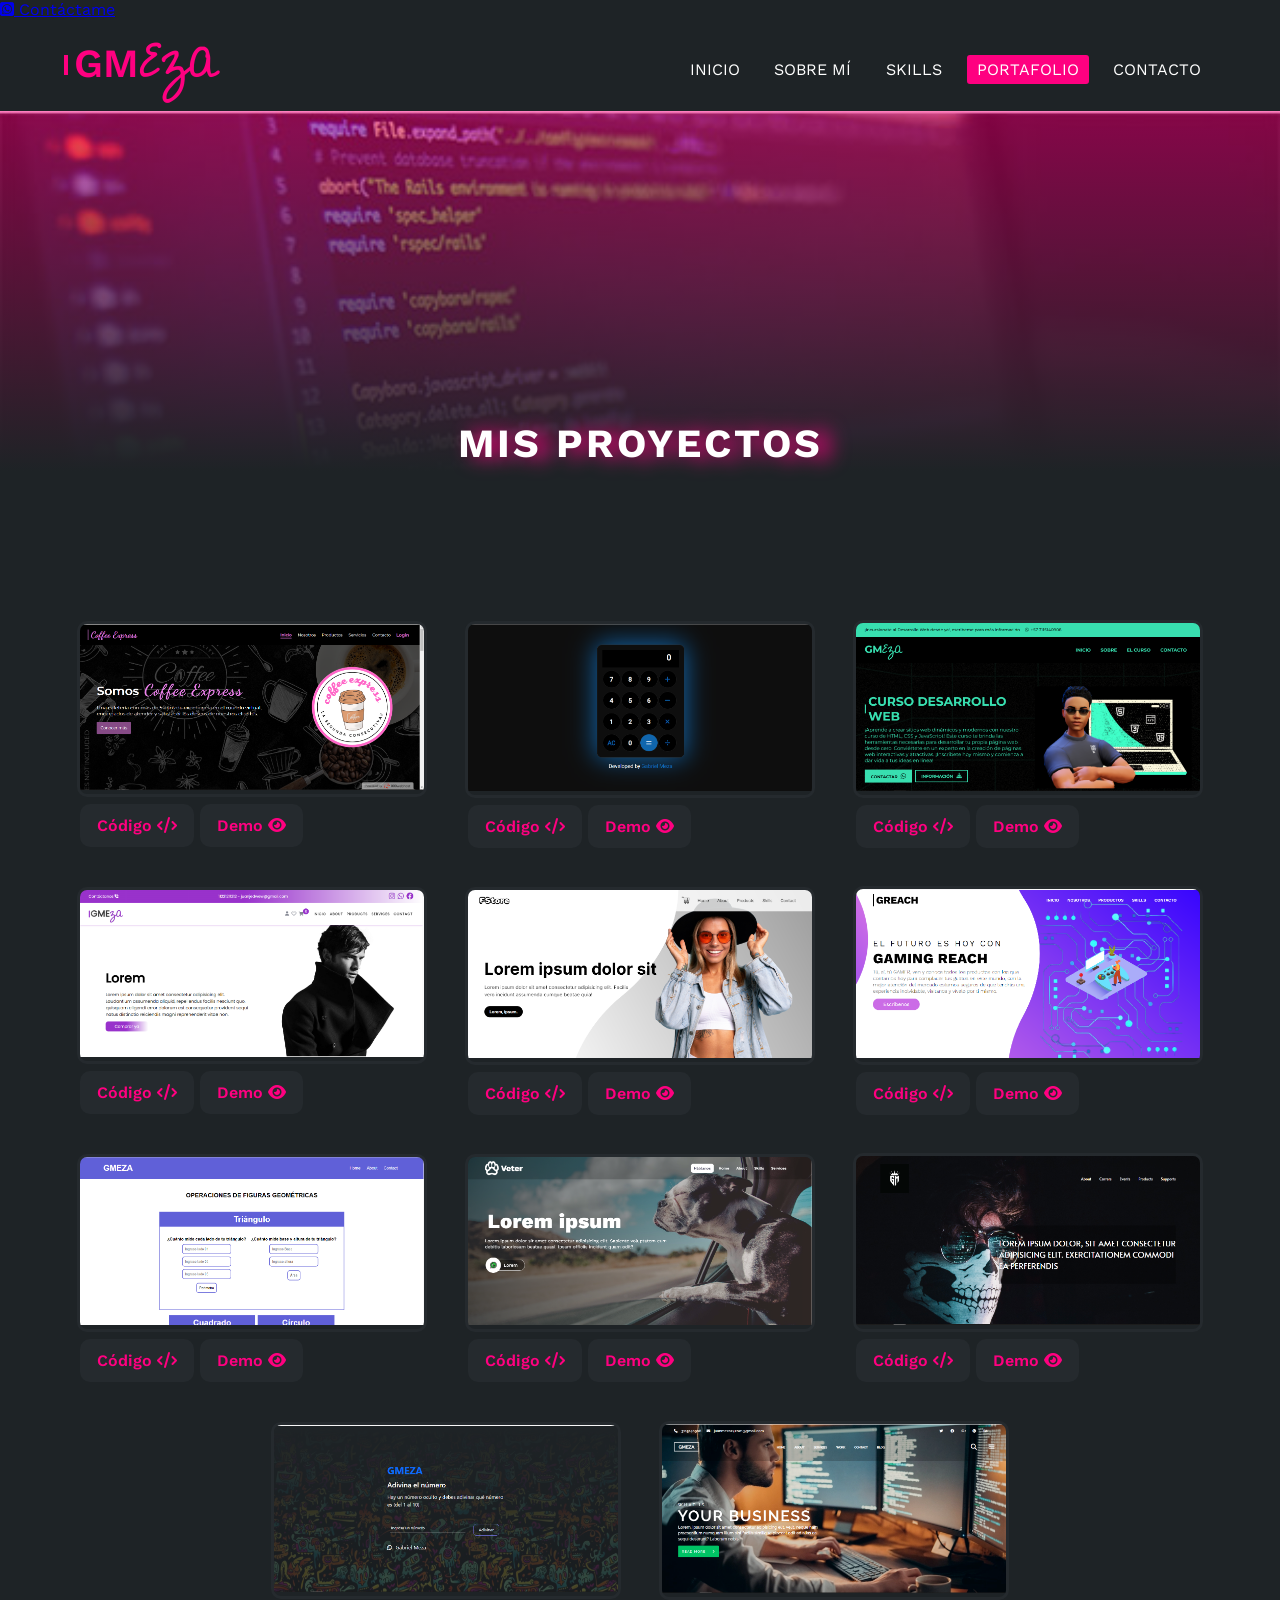
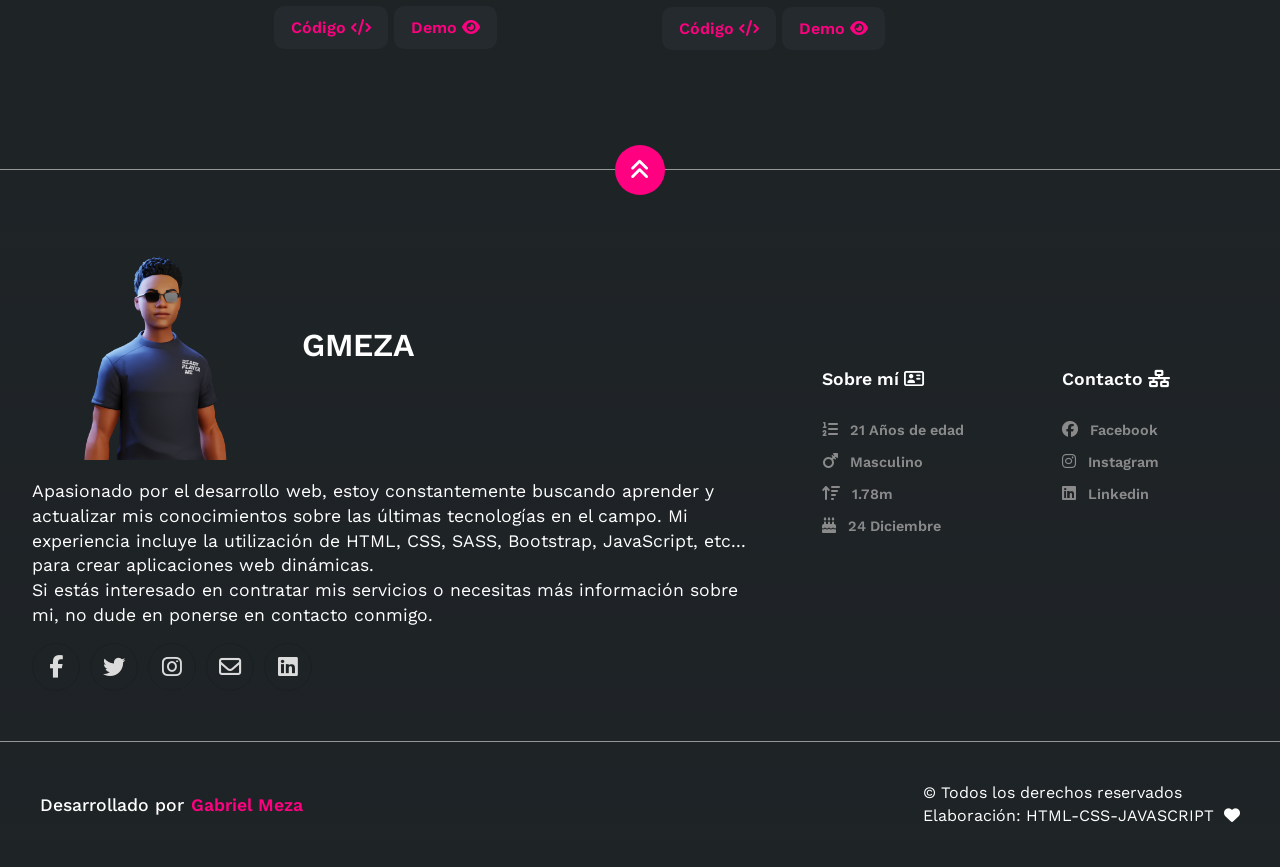
==== commit 71a7d677: "Update proyectos.html" ====
--- a/proyectos.html
+++ b/proyectos.html
@@ -8,7 +8,7 @@
     <link rel="stylesheet" href="https://cdnjs.cloudflare.com/ajax/libs/font-awesome/6.2.0/css/all.min.css"
         integrity="sha512-xh6O/CkQoPOWDdYTDqeRdPCVd1SpvCA9XXcUnZS2FmJNp1coAFzvtCN9BmamE+4aHK8yyUHUSCcJHgXloTyT2A=="
         crossorigin="anonymous" referrerpolicy="no-referrer" />
-    <link rel="shortcut icon" href="img/iconos/icon.png" />
+    <link rel="shortcut icon" href="img/iconos/fantasma.png" />
     <link rel="stylesheet" href="css/style.css">
     <script src="https://unpkg.com/aos@next/dist/aos.js"></script>
     <link rel="stylesheet" href="https://unpkg.com/aos@next/dist/aos.css" />
@@ -17,6 +17,14 @@
 
 <body>
     <a name="sobremi"></a>
+
+    <!-- BOTÓN FLOTANTE DE WHATSAPP -->
+    <a class="btn-w" id="btn-w" href="https://wa.link/iuhor6">
+        <i class="fa-brands fa-square-whatsapp"></i>
+        Contáctame
+    </a>
+
+    <!-- SECCIÓN HEADER -->
     <div class="contenedor-header">
 
         <header class="cab">
@@ -26,8 +34,7 @@
             <div id="abajo"></div>
             <nav id="nav" class="navi">
                 <div class="sirv">
-                    <i class="fa-solid fa-xmark" id="cerrar"></i>
-                    <img src="img/business-3d-man-lying-on-stomach-with-laptop.png" alt="" class="Logo_nav">
+                    <img src="img/yo/ReadyPlayerMe-Avatar.png" alt="" class="Logo_nav">
                     <ul class="lista">
                         <li class="list"><a href="index.html" class="lin correr"
                                 onclick="seleccionar(this)">INICIO</a></li>
@@ -43,15 +50,18 @@
                 </div>
             </nav>
             <div class="nav-responsive">
-                <i class="fa-solid fa-bars"></i>
+                <i class="fa-solid fa-bars" id="ponerse"></i>
+                <i class="fa-solid fa-xmark" id="quitarse"></i>
             </div>
         </header>
     </div>
 
+    <!-- SECCIÓN DE INICIO -->
     <div class="inicio_p">
         <h1 class="titulo_p" data-aos="fade-up">Mis Proyectos</h1>     
     </div>
     
+    <!-- SECCIÓN PORTAFOLIO -->
     <section id="portafolio" class="portafolio">
 
             <div class="galeria">
@@ -219,6 +229,7 @@
         </div>
     </section>
     
+    <!-- FOOTER -->
     <footer class="pies">
         <a href="#anun" class="arriba">
             <i class="fa-solid fa-angles-up"></i>
@@ -226,21 +237,21 @@
         <div class="contenedor">
             <div class="icono">
                 <div class="logo">
-                    <img src="img/iconos/business-3d-man-lying-on-stomach-with-laptop.png" alt="">
+                    <img src="img/yo/ReadyPlayerMe-Avatar.png" alt="">
                     <h1 class="title">GMEZA</h1>
                 </div>
                 <p class="des">Apasionado por el desarrollo web, estoy constantemente buscando aprender y actualizar mis conocimientos sobre las últimas tecnologías en el campo. Mi experiencia incluye la utilización de HTML, CSS, SASS, Bootstrap, JavaScript, etc... para crear aplicaciones web dinámicas.
                 <br>
-                Si está interesado en contratar mis servicios o necesita más información sobre mi, no dude en ponerse en contacto conmigo.
+                Si estás interesado en contratar mis servicios o necesitas más información sobre mi, no dude en ponerse en contacto conmigo.
                 </p>
                 <div class="redes">
                     <a href="https://web.facebook.com/profile.php?id=100019093819038" class="lin" target="_blank">
                         <i class="fa-brands fa-facebook-f"></i>
                     </a>
-                    <a href="https://twitter.com/Gabriel_Meza24" class="lin" target="_blank">
+                    <a href="https://twitter.com/gabcoderweb" class="lin" target="_blank">
                         <i class="fa-brands fa-twitter"></i>
                     </a>
-                    <a href="https://www.instagram.com/gabrielmeza24/" class="lin" target="_blank">
+                    <a href="https://www.instagram.com/gabcoderweb" class="lin" target="_blank">
                         <i class="fa-brands fa-instagram"></i>
                     </a>
                     <a href="#" class="lin" target="_blank">
@@ -277,11 +288,11 @@
                                 class="fa-brands fa-facebook"></i> Facebook</a>
                     </li>
                     <li class="list">
-                        <a href="https://www.instagram.com/gabrielmeza24/" class="lin"  target="_blank"><i
+                        <a href="https://www.instagram.com/gabcoderweb" class="lin"  target="_blank"><i
                                 class="fa-brands fa-instagram"></i> Instagram</a>
                     </li>
                     <li class="list">
-                        <a href="https://www.linkedin.com/in/gabriel-meza-82820a243/" class="lin"  target="_blank"><i
+                        <a href="https://www.linkedin.com/in/gabcoderweb" class="lin"  target="_blank"><i
                                 class="fa-brands fa-linkedin"></i> Linkedin</a>
                     </li>
 
